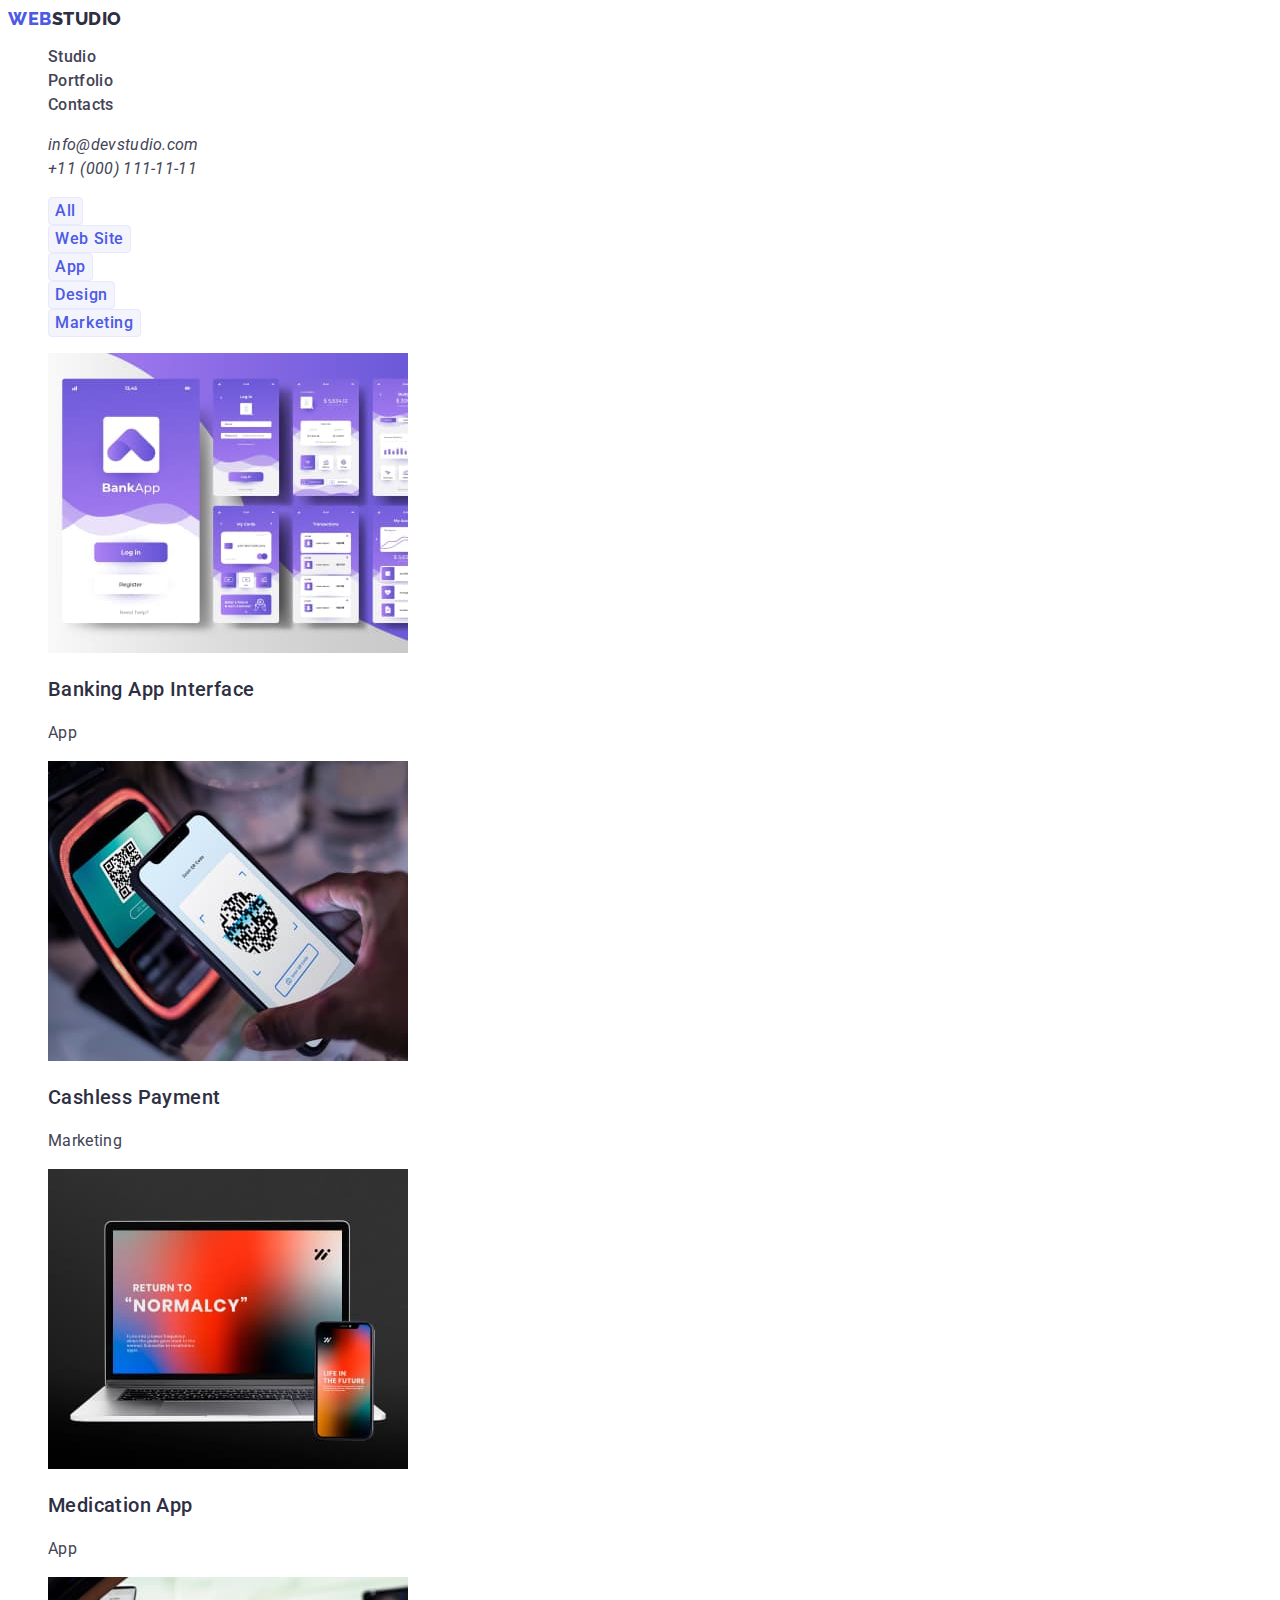
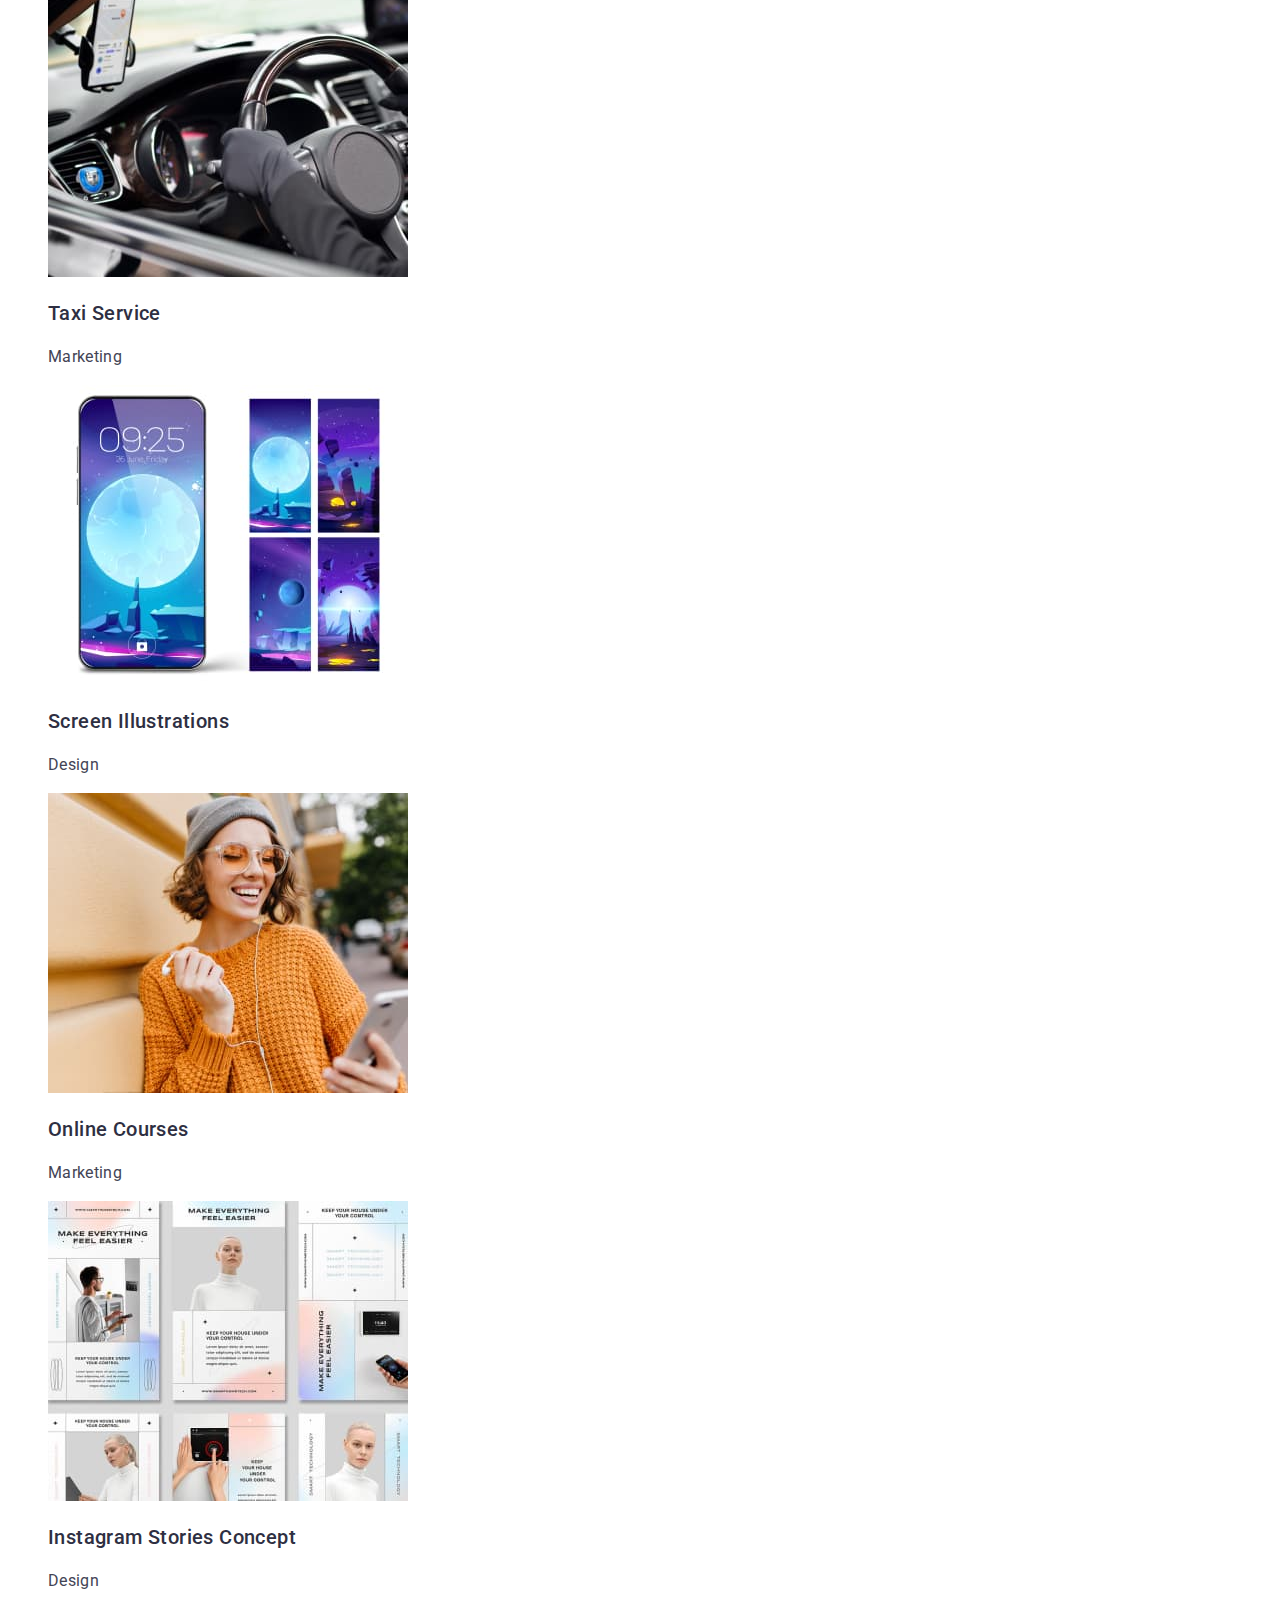
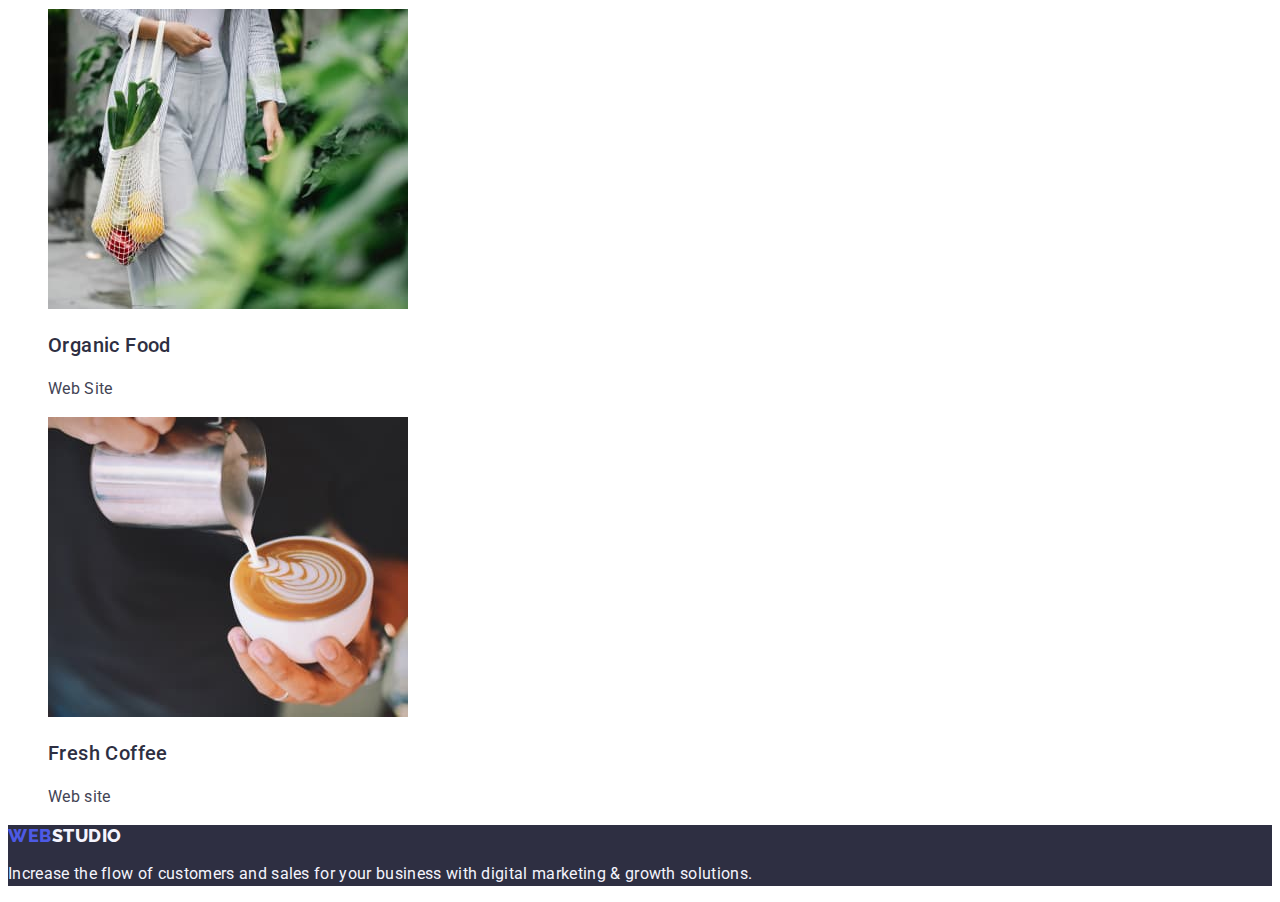
==== portfolio.html @ c325c5a2 "changing of class-names" ====
<!DOCTYPE html>
<html lang="en">
  <head>
    <meta charset="UTF-8" />
    <meta name="viewport" content="width=device-width, initial-scale=1.0" />
    <title>Portfolio</title>
    <link rel="stylesheet" href="./css/styles.css" />
    <link rel="preconnect" href="https://fonts.googleapis.com" />
    <link rel="preconnect" href="https://fonts.gstatic.com" crossorigin />
    <link
      href="https://fonts.googleapis.com/css2?family=Raleway:wght@800&family=Roboto:wght@400;500;700&display=swap"
      rel="stylesheet"
    />
  </head>
  <body>
    <header>
      <nav class="main-nav">
        <a href="./index.html" class="studio-logo underline"
          ><span class="web-logo">Web</span>Studio</a
        >
        <ul class="main-nav-list">
          <li class="main-nav-item">
            <a href="index.html" class="main-nav-link underline">Studio</a>
          </li>
          <li class="main-nav-item">
            <a href="./portfolio.html" class="main-nav-link underline"
              >Portfolio</a
            >
          </li>
          <li class="main-nav-item">
            <a href="#" class="main-nav-link underline">Contacts</a>
          </li>
        </ul>
      </nav>
      <address>
        <ul class="address">
          <li class="address-item">
            <a href="mailto:info@devstudio.com" class="address-link underline"
              >info@devstudio.com</a
            >
          </li>
          <li class="address-item">
            <a href="tel:+110001111111" class="address-link underline"
              >+11 &lpar;000&rpar; 111-11-11</a
            >
          </li>
        </ul>
      </address>
    </header>
    <main>
      <section class="menu">
        <h1 hidden>Portfolio</h1>
        <ul class="menu-list">
          <li><button type="button" class="menu-button">All</button></li>
          <li><button type="button" class="menu-button">Web Site</button></li>
          <li><button type="button" class="menu-button">App</button></li>
          <li><button type="button" class="menu-button">Design</button></li>
          <li><button type="button" class="menu-button">Marketing</button></li>
        </ul>
      </section>
      <section class="portfolio-presentation">
        <h2 hidden>Portfolio</h2>
        <ul>
          <li class="portfolio-presentation-pic">
            <img
              src="./images/Banking App Interface.jpg"
              alt="the interface of the banking application, which was made in purple colors"
              width="360"
            />
            <h3 class="subtitle">Banking App Interface</h3>
            <p class="pic-description">App</p>
          </li>
          <li>
            <img
              src="./images/Cashless Payment.jpeg"
              alt="Contactless payment by mobile phone using the application"
              width="360"
            />
          </li>
          <h3 class="subtitle">Cashless Payment</h3>
          <p class="pic-description">Marketing</p>
          <li>
            <img
              src="./images/Meditation App.jpeg"
              alt="Image of mobile application interface on laptop and phone"
              width="360"
            />
            <h3 class="subtitle">Medication App</h3>
            <p class="pic-description">App</p>
          </li>
          <li>
            <img
              src="./images/Taxi Service (1).jpg"
              alt="Partial image of a taxi driver using mobile navigation in the app"
              width="360"
            />
            <h3 class="subtitle">Taxi Service</h3>
            <p class="pic-description">Marketing</p>
          </li>
          <li>
            <img
              src="./images/Screen Illustrations (1).jpg"
              alt="A view of a unique screen saver design on a mobile phone and its four variations"
              width="360"
            />
            <h3 class="subtitle">Screen Illustrations</h3>
            <p class="pic-description">Design</p>
          </li>
          <li>
            <img
              src="./images/Online Courses (1).jpg"
              alt="Smiling girl in orange sweater taking online courses walking down street using phone and headphones"
              width="360"
            />
            <h3 class="subtitle">Online Courses</h3>
            <p class="pic-description">Marketing</p>
          </li>
          <li>
            <img
              src="./images/Instagram Stories Concept (1).jpg"
              alt="an example of a stylized execution of stories on Instagram"
              width="360"
            />
            <h3 class="subtitle">Instagram Stories Concept</h3>
            <p class="pic-description">Design</p>
          </li>
          <li>
            <img
              src="./images/Organic Food (1).jpg"
              alt="a woman in light-colored clothes carries a white eco-mesh bag filled with vegetables and fruits"
              width="360"
            />
            <h3 class="subtitle">Organic Food</h3>
            <p class="pic-description">Web Site</p>
          </li>
          <li>
            <img
              src="./images/Fresh Coffee (1).jpg"
              alt="a man adds whipped cream to a white cup of coffee"
              width="360"
            />
            <h3 class="subtitle">Fresh Coffee</h3>
            <p class="pic-description">Web site</p>
          </li>
        </ul>
      </section>
    </main>
    <footer class="logo-low">
      <a href="./index.html" class="studio-logo-low underline">
        <span class="web-logo-low">Web</span>Studio</a
      >
      <p class="slogan">
        Increase the flow of customers and sales for your business with digital
        marketing & growth solutions.
      </p>
    </footer>
  </body>
</html>
---- css/styles.css ----
:root {
    --main-background-color: #FFFFFF;
    --dark-background-color: #2E2F42;
    --light-background-color: #F4F4FD;
    --main-text-color: #2E2F42;
    --submain-text-color: #434455;
    --dark-mode-title-text-color: #FFFFFF;
    --dark-mode-submenu-text-color: #F4F4FD;
    --accent-color: #4D5AE5;
    --button-extra-color: #404BBF;
    --background-filter-button: #F4F4FD;
    --main-font-family: 'Roboto', sans-serif;
    --secondary-font-family: 'Raleway', sans-serif;
    --border-button-color: #E7E9FC;
}

body {
    background-color: var(--main-background-color);
}

.underline {
    text-decoration: none;
}

li {
    list-style-type: none;
}

/* =========================== Header =========================== */

header {
    background-color: var(--main-background-color);
}

.web-logo {
color: var(--accent-color);
font-family: var(--secondary-font-family);
font-size: 18px;
font-weight: 800;
line-height: 1.17;
letter-spacing: 0.54px;
text-transform: uppercase;
}

.studio-logo {
    color: var(--main-text-color);
        font-family: var(--secondary-font-family);
        font-size: 18px;
        font-weight: 800;
        line-height: 1.17;
        letter-spacing: 0.54px;
        text-transform: uppercase;
}

.main-nav-link {
    color: var(--submain-text-color);
        font-family: var(--main-font-family);
        font-size: 16px;
        font-weight: 500;
        line-height: 1.5;
        letter-spacing: 0.32px;
}

.address-link {
    color: var(--submain-text-color);
        font-family: var(--main-font-family);
        font-size: 16px;
        font-weight: 400;
        line-height: 1.5;
        letter-spacing: 0.32px;
}

/* =========================== /Header =========================== */

/* =========================== MAIN =========================== */

.hero {
    background-color: var(--dark-background-color);
}

.hero-main {
    color: var(--dark-mode-title-text-color);
        text-align: center;
        font-family: var(--main-font-family);
        font-size: 56px;
        font-weight: 700;
        line-height: 1.07;
        letter-spacing: 1.12px;
}

.hero-button {
    border-radius: 4px;
        background-color: var(--accent-color);
        box-shadow: 0px 4px 4px 0px rgba(0, 0, 0, 0.15);
        color: var(--third-text-title-color);
        text-align: center;
            font-family: var(--main-font-family);
            font-size: 16px;
            font-weight: 500;
            line-height: 1.5;
            letter-spacing: 0.64px;
}
.feature-menu {
    color: var(--main-text-color);
        font-family: var(--main-font-family);
        font-size: 20px;
        font-weight: 500;
        line-height: 1.2;
        letter-spacing: 0.4px;
}

.feature-text {
color: var(--submain-text-color);
    font-family: var(--main-font-family);
    font-size: 16px;
    font-weight: 400;
    line-height: 1.5;
    letter-spacing: 0.32px;
}

.activity-title {
    color: var(--main-text-color);
        text-align: center;
        font-family: var(--main-font-family);
        font-size: 36px;
        font-weight: 700;
        line-height: 1.11;
        letter-spacing: 0.72px;
        text-transform: capitalize;
}

.team {
    background-color: var(--light-background-color);
}

.supertitle {
    color: var(--main-text-color);
        text-align: center;
        font-family: var(--main-font-family);
        font-size: 36px;
        font-weight: 700;
        line-height: 1.11;
        letter-spacing: 0.72px;
        text-transform: capitalize;
}

.team-name {
    color: var(--main-text-color);
        text-align: center;
        font-family: var(--main-font-family);
        font-size: 20px;
        font-weight: 500;
        line-height: 1.2;
        letter-spacing: 0.4px;
}

.team-description {
    color: var(--submain-text-color);
        text-align: center;
        font-family: var(--main-font-family);
        font-size: 16px;
        font-weight: 400;
        line-height: 1.5;
        letter-spacing: 0.32px;
}

/* =========================== /MAIN =========================== */






footer {
    background-color: var(--dark-background-color);
}

.web-logo-low {
    color: var(--accent-color);
        font-family: var(--secondary-font-family);
        font-size: 18px;
        font-weight: 800;
        line-height: 1.17;
        letter-spacing: 0.54px;
        text-transform: uppercase;
}

.logo-low .studio-logo-low {
    color: var(--dark-mode-submenu-text-color);
        font-family: var(--secondary-font-family);
        font-size: 18px;
        font-weight: 800;
        line-height: 1.17;
        letter-spacing: 0.54px;
        text-transform: uppercase;
}

.slogan {
    color: var(--dark-mode-submenu-text-color);
    font-family: var(--main-font-family);
    font-size: 16px;
    font-weight: 400;
    line-height: 1.5;
    letter-spacing: 0.32px;
}

/* =========================== /Footer =========================== */

/* =========================== Portfolio ============================= */

.menu-button {
    background-color: var(--background-filter-button);
    color: var(--accent-color);
    border-radius: 4px;
        border: 1px solid var(--border-button-color);
        text-align: center;
        font-family: var(--main-font-family);
        font-size: 16px;
        font-weight: 500;
        line-height: 1.5;
        letter-spacing: 0.64px;
}

.menu-button:hover {
    background-color: var(--button-extra-color);
    color: var(--dark-mode-title-text-color);
    cursor: pointer;
}

.subtitle {
    color: var(--main-text-color);
        font-family: Roboto;
        font-size: 20px;
        font-weight: 500;
        line-height: 1.2;
        letter-spacing: 0.4px;
}

.pic-description {
    color: var(--submain-text-color);
        font-family: Roboto;
        font-size: 16px;
        font-weight: 400;
        line-height: 1.5;
        letter-spacing: 0.32px;
}
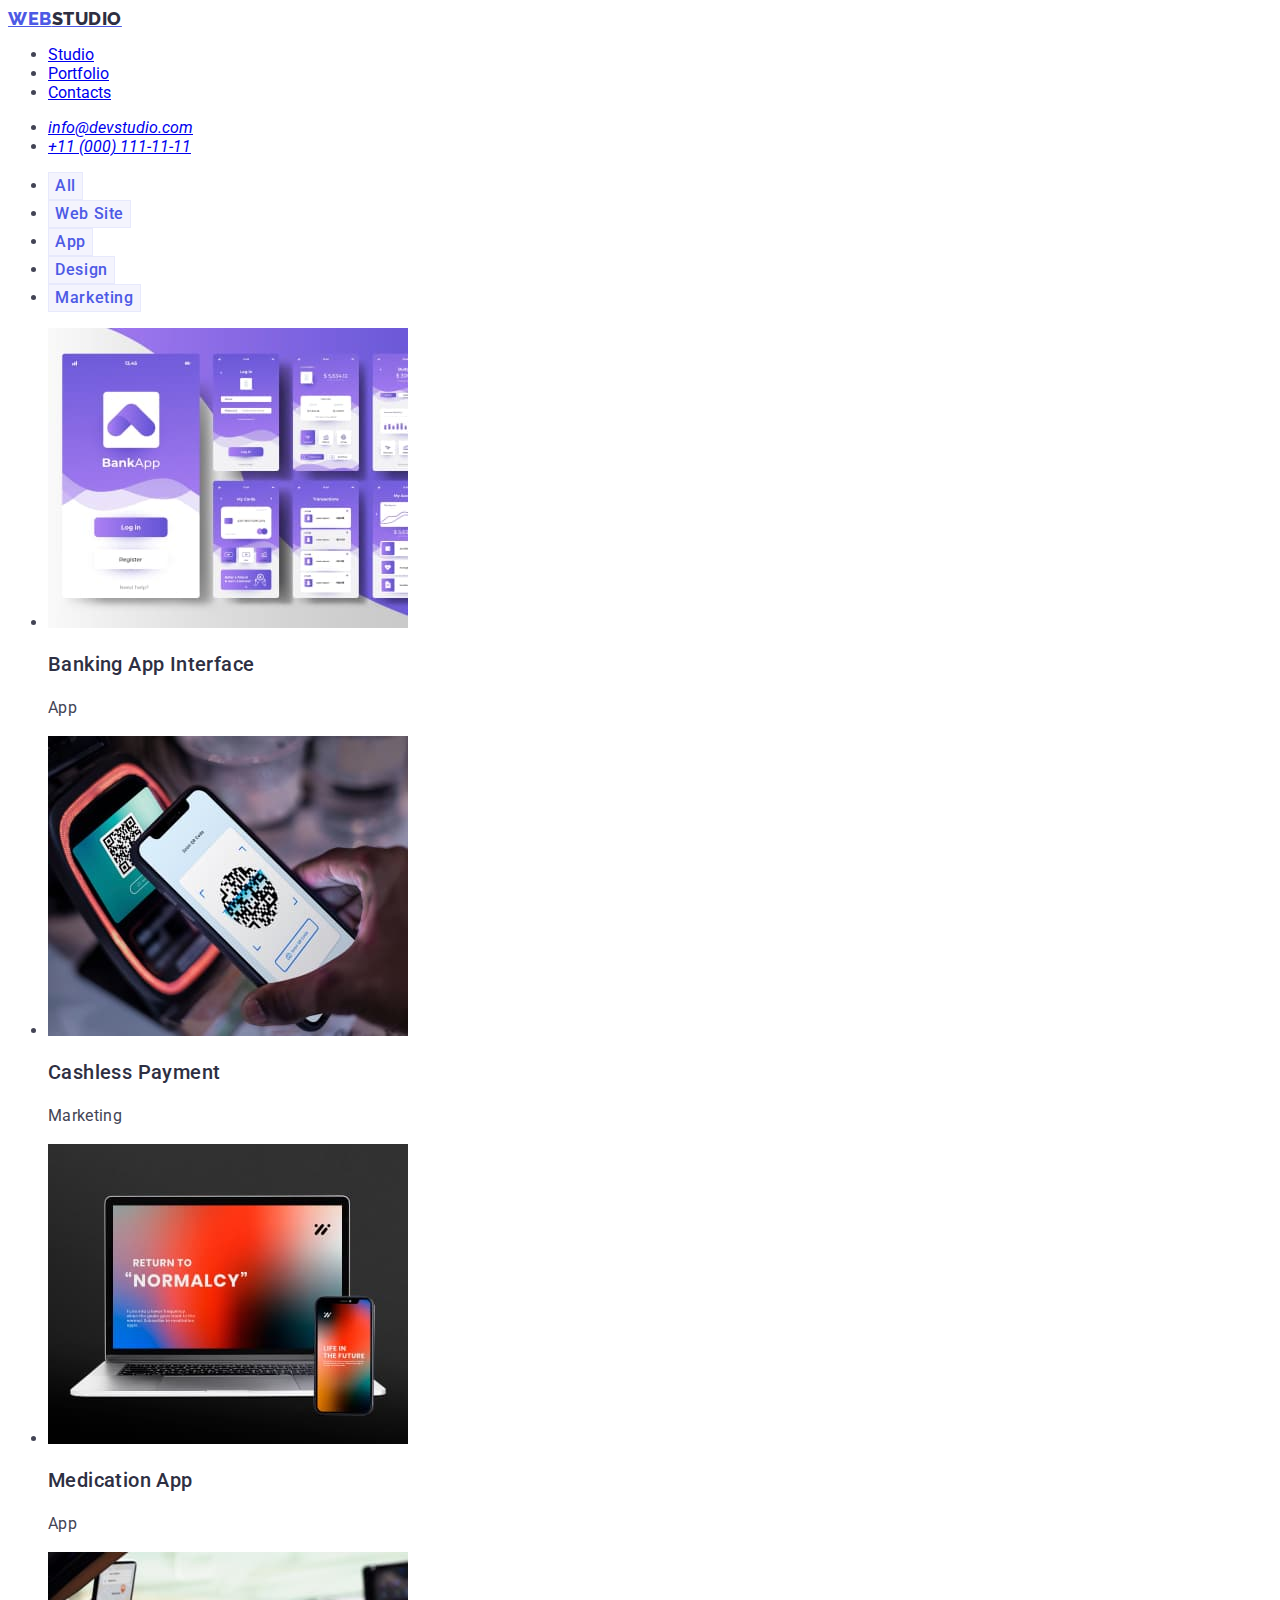
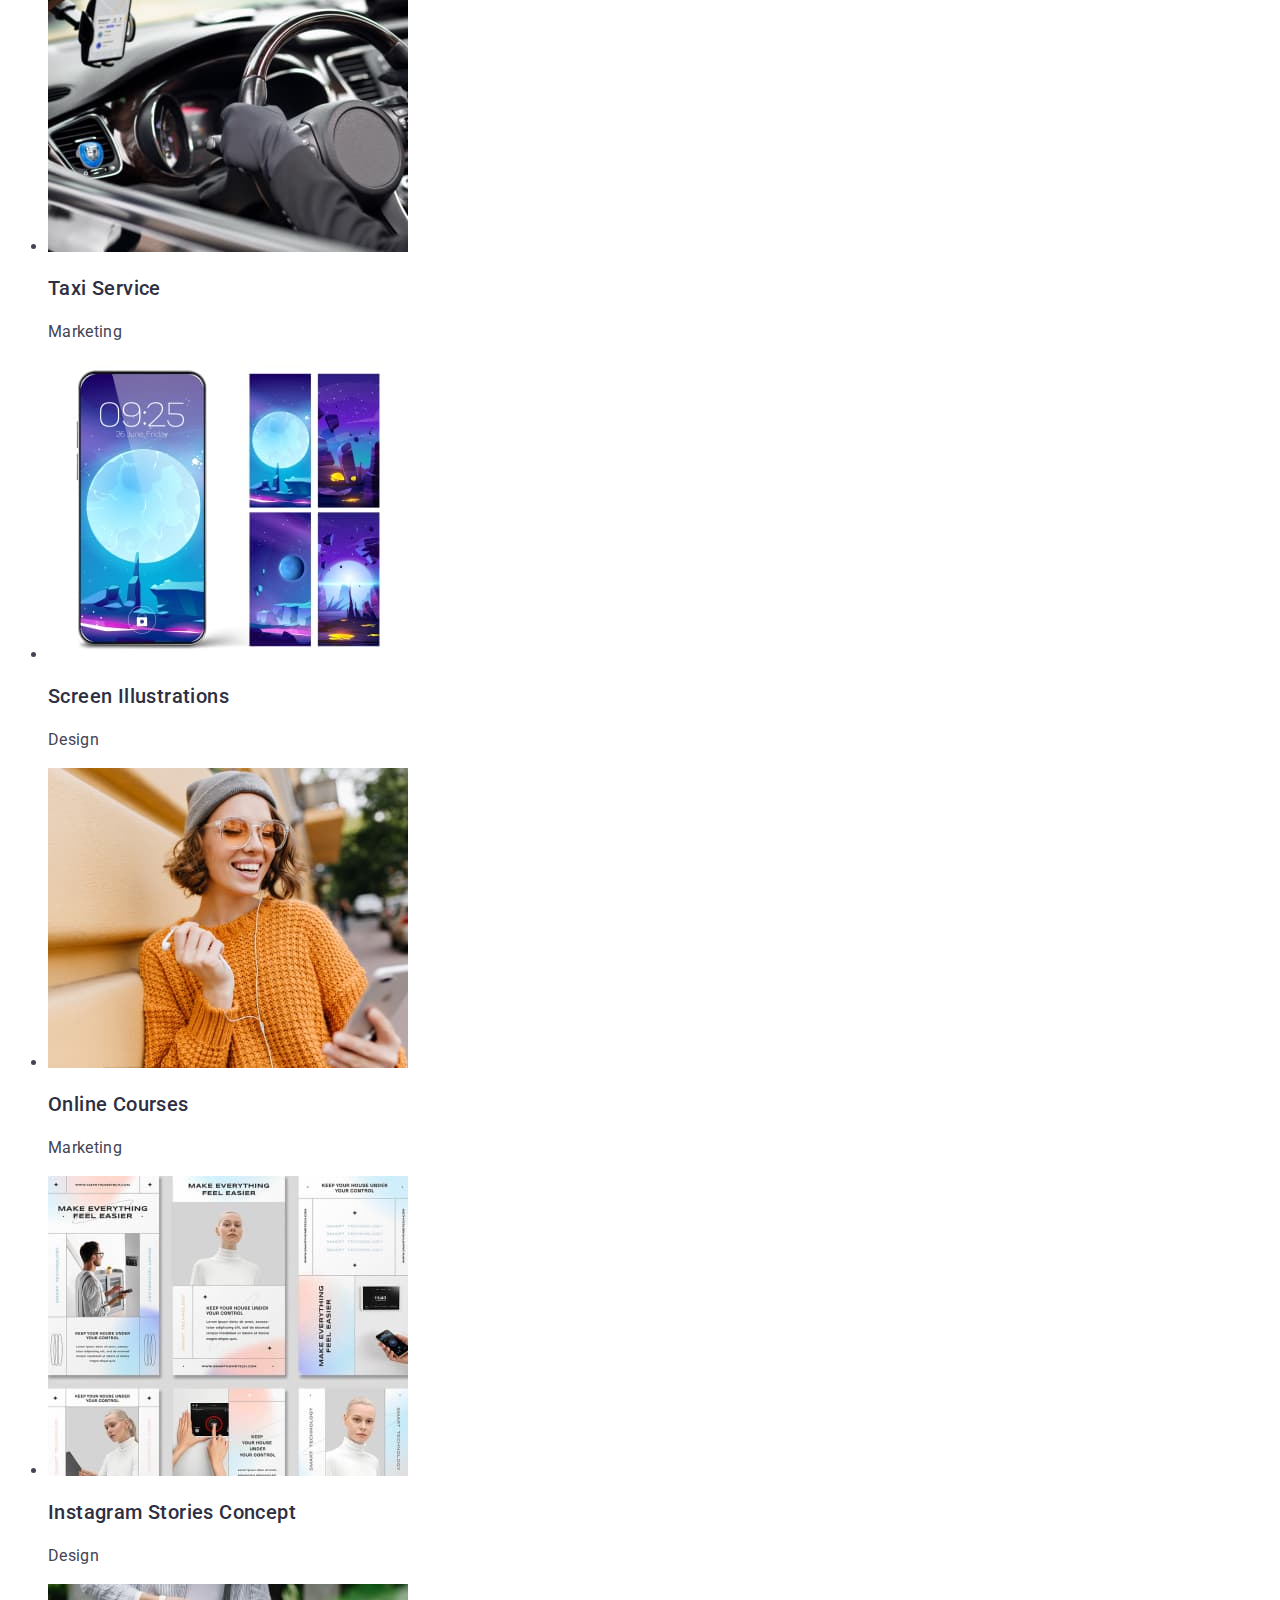
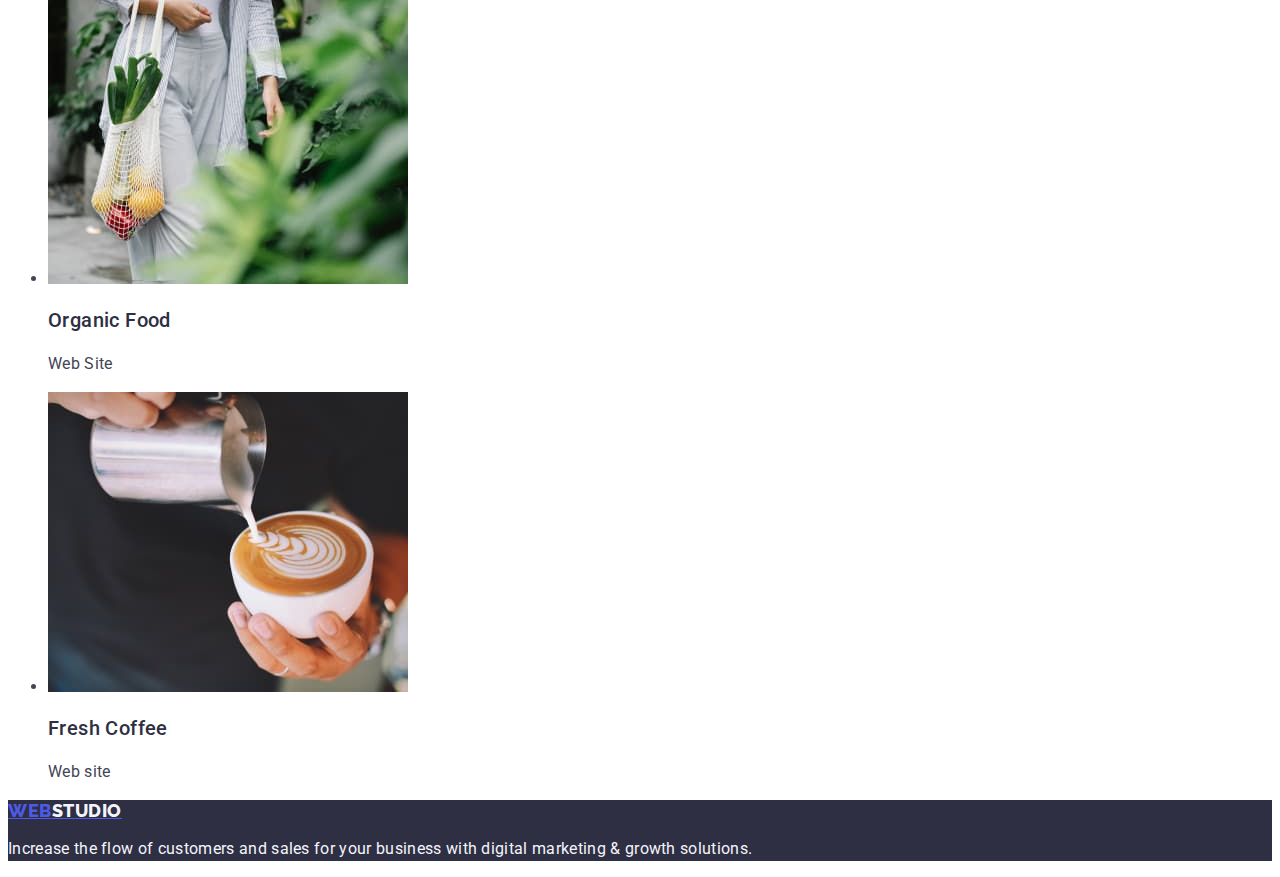
==== commit fdba52c3: "fixes" ====
--- a/portfolio.html
+++ b/portfolio.html
@@ -15,12 +15,15 @@
   <body>
     <header>
       <nav class="main-nav">
-        <a href="./index.html" class="studio-logo underline"
-          ><span class="web-logo">Web</span>Studio</a
+        <!-- ================== Logo ==================== -->
+
+        <a href="./index.html" class="studio-logo link-sign"
+          >Web<span class="studio">Studio</span></a
         >
+        <!-- =================== /Logo ===================== -->
         <ul class="main-nav-list">
           <li class="main-nav-item">
-            <a href="index.html" class="main-nav-link underline">Studio</a>
+            <a href="index.html" class="main-nav-link link-sign">Studio</a>
           </li>
           <li class="main-nav-item">
             <a href="./portfolio.html" class="main-nav-link underline"
@@ -35,7 +38,9 @@
       <address>
         <ul class="address">
           <li class="address-item">
-            <a href="mailto:info@devstudio.com" class="address-link underline"
+            <a
+              href="mailto:info@devstudio.com"
+              class="address-link underline mail"
               >info@devstudio.com</a
             >
           </li>
@@ -146,9 +151,11 @@
       </section>
     </main>
     <footer class="logo-low">
-      <a href="./index.html" class="studio-logo-low underline">
-        <span class="web-logo-low">Web</span>Studio</a
+      <!-- ==================== Logo ========================= -->
+      <a href="./index.html" class="studio-logo link-sign">
+        Web<span class="studio-bottom">Studio</span></a
       >
+      <!-- ===================== /Logo ======================== -->
       <p class="slogan">
         Increase the flow of customers and sales for your business with digital
         marketing & growth solutions.
--- a/css/styles.css
+++ b/css/styles.css
@@ -2,10 +2,7 @@
     --main-background-color: #FFFFFF;
     --dark-background-color: #2E2F42;
     --light-background-color: #F4F4FD;
-    --main-text-color: #2E2F42;
     --submain-text-color: #434455;
-    --dark-mode-title-text-color: #FFFFFF;
-    --dark-mode-submenu-text-color: #F4F4FD;
     --accent-color: #4D5AE5;
     --button-extra-color: #404BBF;
     --background-filter-button: #F4F4FD;
@@ -16,14 +13,12 @@
 
 body {
     background-color: var(--main-background-color);
-}
-
-.underline {
+    font-family: var(--main-font-family);
+    color: var(--submain-text-color);
+}
+
+.link {
     text-decoration: none;
-}
-
-li {
-    list-style-type: none;
 }
 
 /* =========================== Header =========================== */
@@ -32,7 +27,8 @@
     background-color: var(--main-background-color);
 }
 
-.web-logo {
+/* ============================ Logo ============================ */
+.studio-logo {
 color: var(--accent-color);
 font-family: var(--secondary-font-family);
 font-size: 18px;
@@ -42,8 +38,8 @@
 text-transform: uppercase;
 }
 
-.studio-logo {
-    color: var(--main-text-color);
+.studio {
+    color: var(--dark-background-color);
         font-family: var(--secondary-font-family);
         font-size: 18px;
         font-weight: 800;
@@ -52,22 +48,60 @@
         text-transform: uppercase;
 }
 
-.main-nav-link {
-    color: var(--submain-text-color);
-        font-family: var(--main-font-family);
-        font-size: 16px;
-        font-weight: 500;
-        line-height: 1.5;
-        letter-spacing: 0.32px;
-}
-
-.address-link {
+.studio-bottom {
+    color: var(--light-background-color);
+}
+/* =============================== /Logo =========================== */
+
+.list > li {
+    list-style: none;
+}
+
+.list-item {
+    color: var(--submain-text-color);
+        font-family: var(--main-font-family);
+        font-size: 16px;
+        font-weight: 500;
+        line-height: 1.5;
+        letter-spacing: 0.02em
+    }
+
+.list-item:hover,
+.list-item:active,
+.list-item:focus {
+    color: var(--button-extra-color);
+        font-family: Roboto;
+        font-size: 16px;
+        font-style: normal;
+        font-weight: 500;
+        line-height: 1.5;
+        letter-spacing: 0.32px;
+        cursor: pointer;
+}
+
+.contacts {
+    font-style:normal;
+}
+
+.contacts .list {
     color: var(--submain-text-color);
         font-family: var(--main-font-family);
         font-size: 16px;
         font-weight: 400;
         line-height: 1.5;
         letter-spacing: 0.32px;
+        text-decoration: none;
+}
+
+.contacts .list:hover,
+.contacts .list:active,
+.contacts .list:focus {
+        color: var(--button-extra-color);
+            font-family: Roboto;
+            font-size: 16px;
+            font-weight: 400;
+            line-height: 1.5;
+            letter-spacing: 0.32px;
 }
 
 /* =========================== /Header =========================== */
@@ -79,7 +113,7 @@
 }
 
 .hero-main {
-    color: var(--dark-mode-title-text-color);
+    color: var(--main-background-color);
         text-align: center;
         font-family: var(--main-font-family);
         font-size: 56px;
@@ -89,10 +123,8 @@
 }
 
 .hero-button {
-    border-radius: 4px;
         background-color: var(--accent-color);
-        box-shadow: 0px 4px 4px 0px rgba(0, 0, 0, 0.15);
-        color: var(--third-text-title-color);
+        color: var(--main-background-color);
         text-align: center;
             font-family: var(--main-font-family);
             font-size: 16px;
@@ -100,8 +132,12 @@
             line-height: 1.5;
             letter-spacing: 0.64px;
 }
+
+.hero-button:hover {
+        background: var(--button-extra-color);
+}
 .feature-menu {
-    color: var(--main-text-color);
+    color: var(--dark-background-color);
         font-family: var(--main-font-family);
         font-size: 20px;
         font-weight: 500;
@@ -119,7 +155,7 @@
 }
 
 .activity-title {
-    color: var(--main-text-color);
+    color: var(--dark-background-color);
         text-align: center;
         font-family: var(--main-font-family);
         font-size: 36px;
@@ -134,7 +170,7 @@
 }
 
 .supertitle {
-    color: var(--main-text-color);
+    color: var(--dark-background-color);
         text-align: center;
         font-family: var(--main-font-family);
         font-size: 36px;
@@ -145,7 +181,7 @@
 }
 
 .team-name {
-    color: var(--main-text-color);
+    color: var(--dark-background-color);
         text-align: center;
         font-family: var(--main-font-family);
         font-size: 20px;
@@ -185,18 +221,12 @@
         text-transform: uppercase;
 }
 
-.logo-low .studio-logo-low {
-    color: var(--dark-mode-submenu-text-color);
-        font-family: var(--secondary-font-family);
-        font-size: 18px;
-        font-weight: 800;
-        line-height: 1.17;
-        letter-spacing: 0.54px;
-        text-transform: uppercase;
-}
+/* ========================= Logo ============================ */
+
+/* ========================== /Logo ============================ */
 
 .slogan {
-    color: var(--dark-mode-submenu-text-color);
+    color: var(--light-background-color);
     font-family: var(--main-font-family);
     font-size: 16px;
     font-weight: 400;
@@ -211,7 +241,6 @@
 .menu-button {
     background-color: var(--background-filter-button);
     color: var(--accent-color);
-    border-radius: 4px;
         border: 1px solid var(--border-button-color);
         text-align: center;
         font-family: var(--main-font-family);
@@ -223,12 +252,12 @@
 
 .menu-button:hover {
     background-color: var(--button-extra-color);
-    color: var(--dark-mode-title-text-color);
+    color: var(--main-background-color);
     cursor: pointer;
 }
 
 .subtitle {
-    color: var(--main-text-color);
+    color: var(--dark-background-color);
         font-family: Roboto;
         font-size: 20px;
         font-weight: 500;
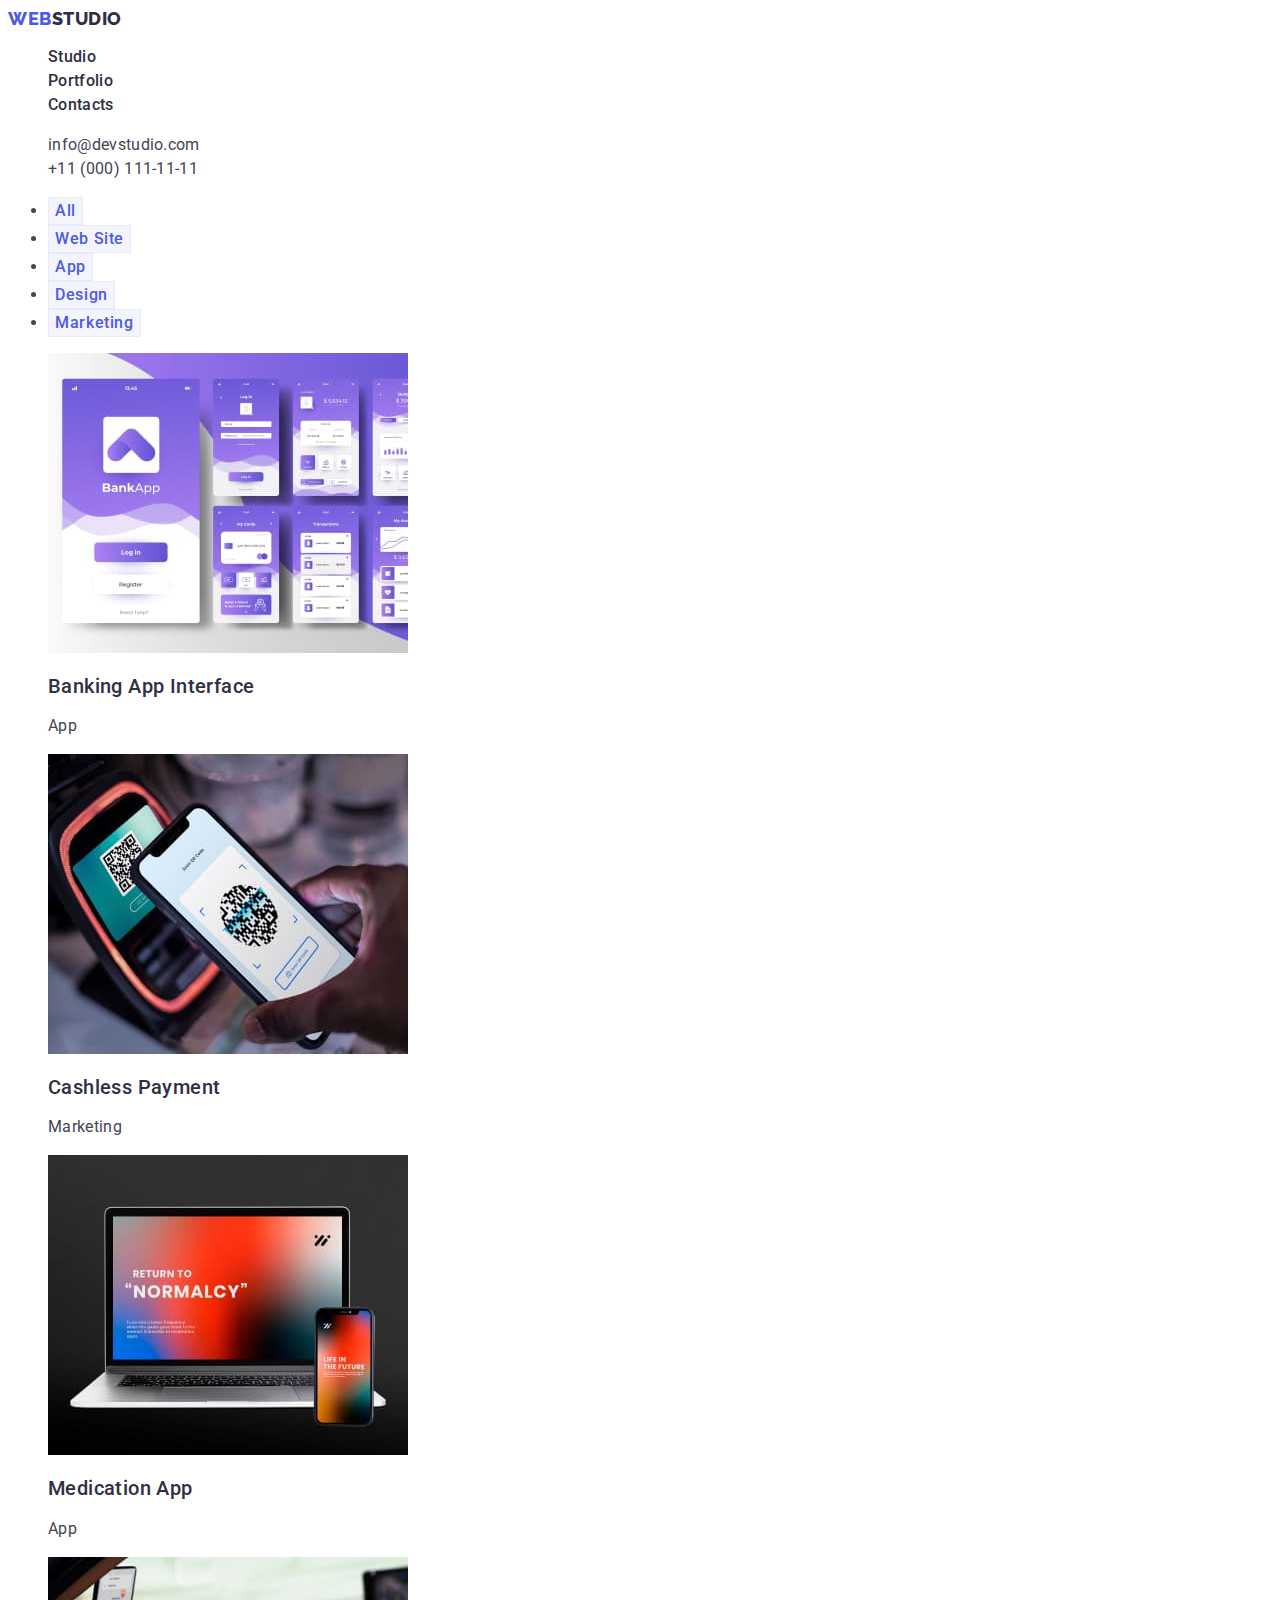
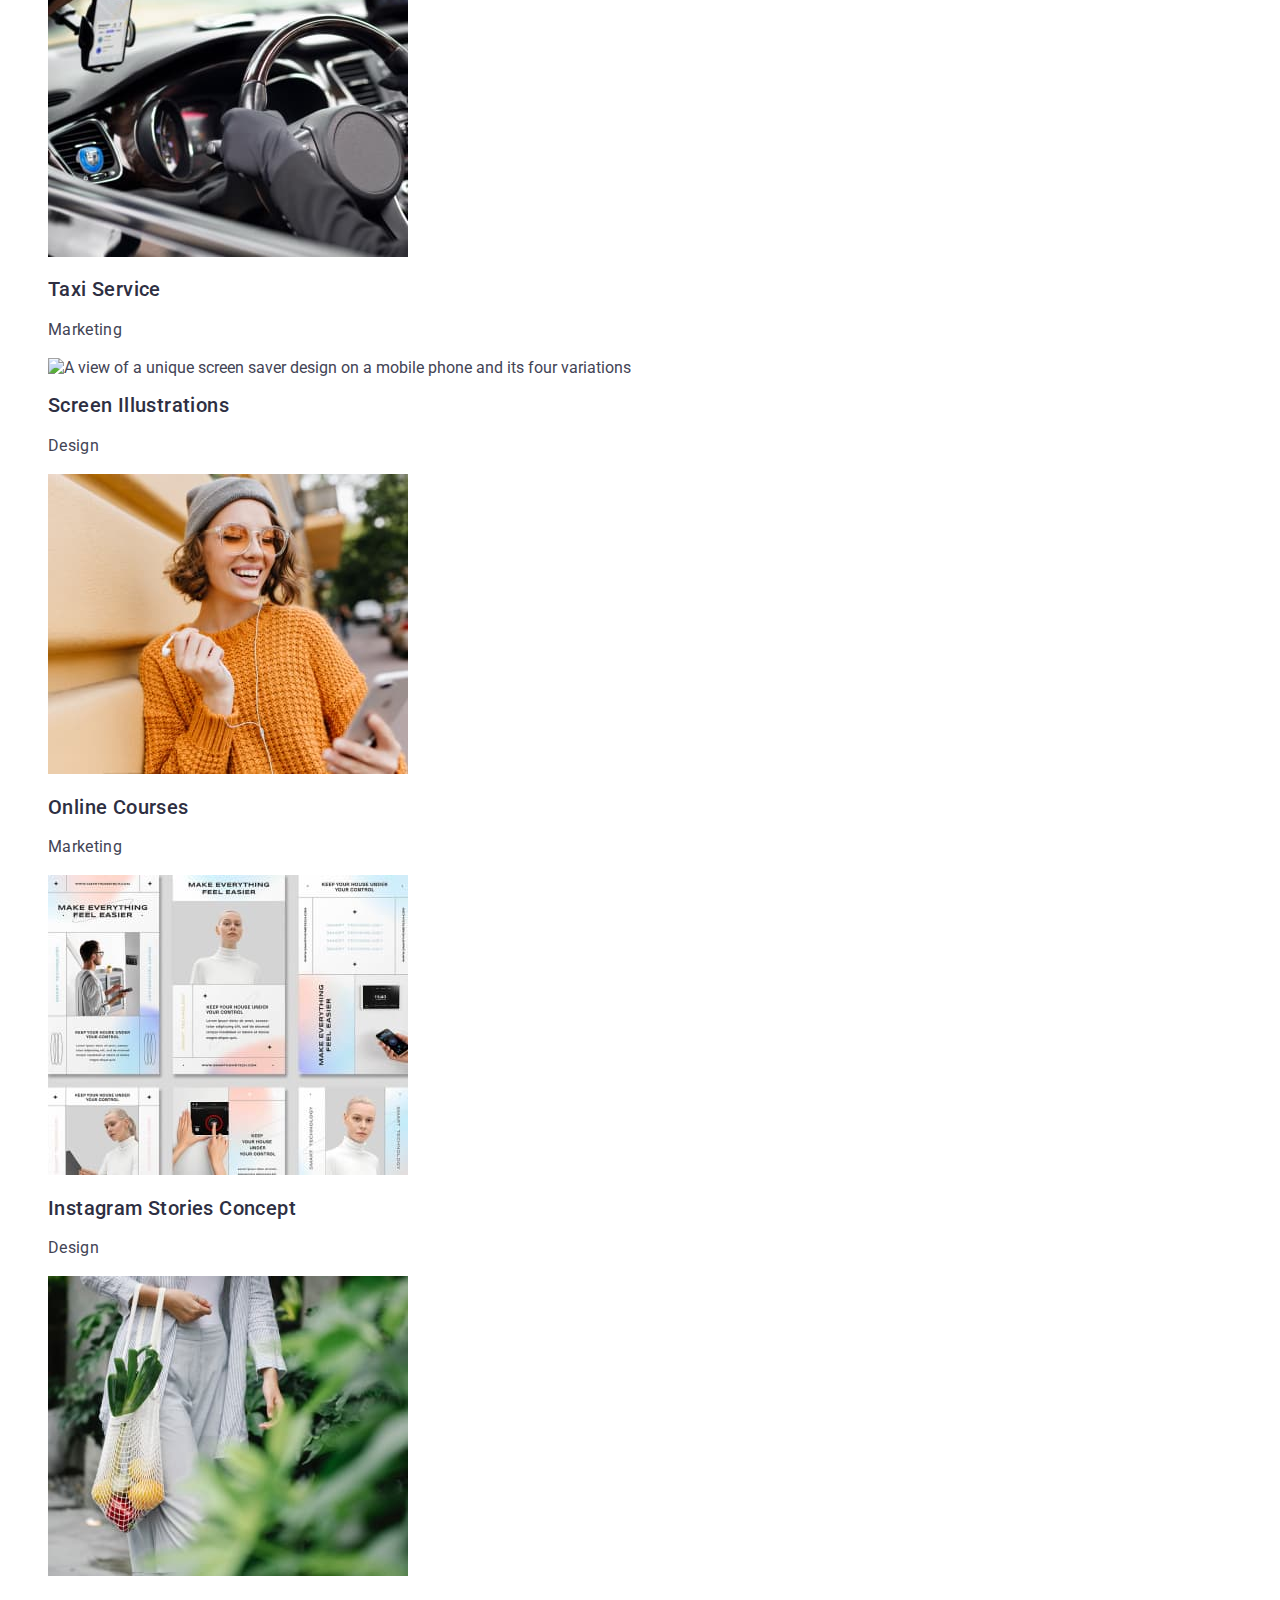
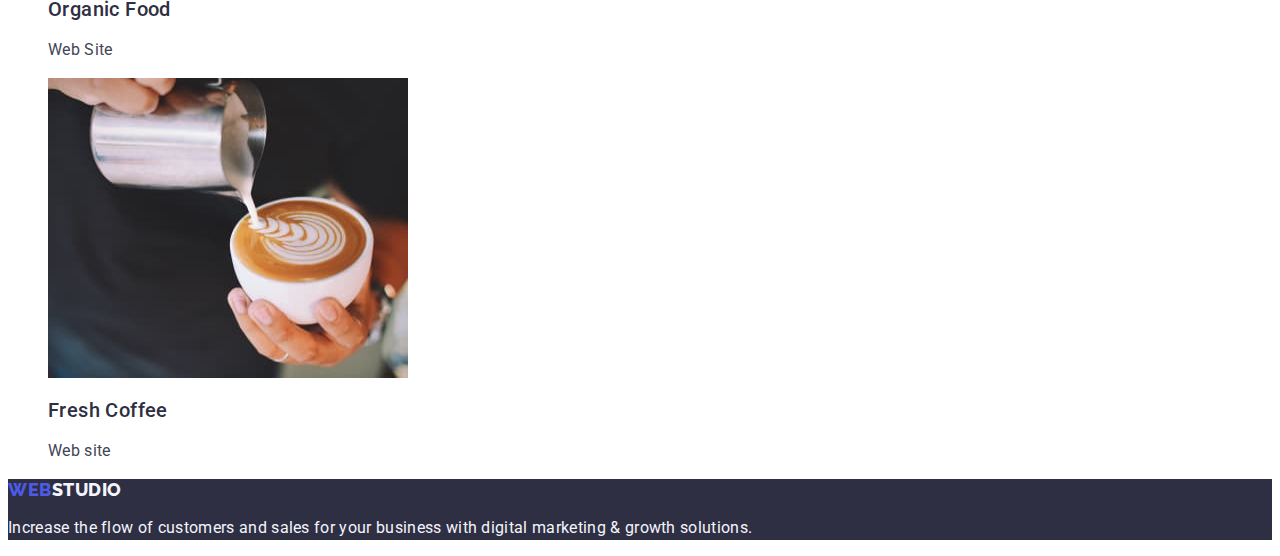
==== commit 185a0f7e: "fixes portfolio" ====
--- a/portfolio.html
+++ b/portfolio.html
@@ -14,38 +14,34 @@
   </head>
   <body>
     <header>
-      <nav class="main-nav">
+      <nav>
         <!-- ================== Logo ==================== -->
 
-        <a href="./index.html" class="studio-logo link-sign"
+        <a href="./index.html" class="studio-logo link"
           >Web<span class="studio">Studio</span></a
         >
         <!-- =================== /Logo ===================== -->
-        <ul class="main-nav-list">
-          <li class="main-nav-item">
-            <a href="index.html" class="main-nav-link link-sign">Studio</a>
+        <ul class="list link">
+          <li class="menu-item link">
+            <a href="./index.html" class="list-item link">Studio</a>
           </li>
-          <li class="main-nav-item">
-            <a href="./portfolio.html" class="main-nav-link underline"
-              >Portfolio</a
-            >
+          <li class="menu-item">
+            <a href="./portfolio.html" class="list-item link">Portfolio</a>
           </li>
-          <li class="main-nav-item">
-            <a href="#" class="main-nav-link underline">Contacts</a>
+          <li class="menu-item">
+            <a href="" class="list-item link">Contacts</a>
           </li>
         </ul>
       </nav>
-      <address>
-        <ul class="address">
-          <li class="address-item">
-            <a
-              href="mailto:info@devstudio.com"
-              class="address-link underline mail"
+      <address class="contacts">
+        <ul class="list">
+          <li>
+            <a href="mailto:info@devstudio.com" class="list"
               >info@devstudio.com</a
             >
           </li>
-          <li class="address-item">
-            <a href="tel:+110001111111" class="address-link underline"
+          <li>
+            <a class="list" href="tel:+110001111111"
               >+11 &lpar;000&rpar; 111-11-11</a
             >
           </li>
@@ -62,89 +58,97 @@
           <li><button type="button" class="menu-button">Design</button></li>
           <li><button type="button" class="menu-button">Marketing</button></li>
         </ul>
-      </section>
-      <section class="portfolio-presentation">
-        <h2 hidden>Portfolio</h2>
-        <ul>
+        <ul class="list">
           <li class="portfolio-presentation-pic">
             <img
-              src="./images/Banking App Interface.jpg"
+              src="./images/BankingAppInterface.jpg"
               alt="the interface of the banking application, which was made in purple colors"
               width="360"
+              class="link"
             />
-            <h3 class="subtitle">Banking App Interface</h3>
+            <h2 class="subtitle">Banking App Interface</h2>
             <p class="pic-description">App</p>
           </li>
           <li>
             <img
-              src="./images/Cashless Payment.jpeg"
+              src="./images/CashlessPayment.jpeg"
               alt="Contactless payment by mobile phone using the application"
               width="360"
+              class="link"
             />
           </li>
-          <h3 class="subtitle">Cashless Payment</h3>
-          <p class="pic-description">Marketing</p>
+          <li>
+            <h2 class="subtitle">Cashless Payment</h2>
+            <p class="pic-description">Marketing</p>
+          </li>
           <li>
             <img
-              src="./images/Meditation App.jpeg"
+              src="./images/MeditationApp.jpeg"
               alt="Image of mobile application interface on laptop and phone"
               width="360"
+              class="link"
             />
-            <h3 class="subtitle">Medication App</h3>
+            <h2 class="subtitle">Medication App</h2>
             <p class="pic-description">App</p>
           </li>
           <li>
             <img
-              src="./images/Taxi Service (1).jpg"
+              src="./images/TaxiService(1).jpg"
               alt="Partial image of a taxi driver using mobile navigation in the app"
               width="360"
+              class="link"
             />
-            <h3 class="subtitle">Taxi Service</h3>
+            <h2 class="subtitle">Taxi Service</h2>
             <p class="pic-description">Marketing</p>
           </li>
           <li>
             <img
-              src="./images/Screen Illustrations (1).jpg"
+              src="./images/ScreenIllustrations(1).jpg"
               alt="A view of a unique screen saver design on a mobile phone and its four variations"
               width="360"
+              class="link"
             />
-            <h3 class="subtitle">Screen Illustrations</h3>
+            <h2 class="subtitle">Screen Illustrations</h2>
             <p class="pic-description">Design</p>
           </li>
           <li>
             <img
-              src="./images/Online Courses (1).jpg"
+              src="./images/OnlineCourses(1).jpg"
               alt="Smiling girl in orange sweater taking online courses walking down street using phone and headphones"
               width="360"
+              class="link"
             />
-            <h3 class="subtitle">Online Courses</h3>
+            <h2 class="subtitle">Online Courses</h2>
             <p class="pic-description">Marketing</p>
           </li>
           <li>
             <img
-              src="./images/Instagram Stories Concept (1).jpg"
+              src="./images/InstagramStoriesConcept(1).jpg"
               alt="an example of a stylized execution of stories on Instagram"
               width="360"
+              class="link"
             />
-            <h3 class="subtitle">Instagram Stories Concept</h3>
+            <h2 class="subtitle">Instagram Stories Concept</h2>
             <p class="pic-description">Design</p>
           </li>
           <li>
             <img
-              src="./images/Organic Food (1).jpg"
+              src="./images/OrganicFood(1).jpg"
               alt="a woman in light-colored clothes carries a white eco-mesh bag filled with vegetables and fruits"
               width="360"
+              class="link"
             />
-            <h3 class="subtitle">Organic Food</h3>
+            <h2 class="subtitle">Organic Food</h2>
             <p class="pic-description">Web Site</p>
           </li>
           <li>
             <img
-              src="./images/Fresh Coffee (1).jpg"
+              src="./images/FreshCoffee(1).jpg"
               alt="a man adds whipped cream to a white cup of coffee"
               width="360"
+              class="link"
             />
-            <h3 class="subtitle">Fresh Coffee</h3>
+            <h2 class="subtitle">Fresh Coffee</h2>
             <p class="pic-description">Web site</p>
           </li>
         </ul>
@@ -152,7 +156,7 @@
     </main>
     <footer class="logo-low">
       <!-- ==================== Logo ========================= -->
-      <a href="./index.html" class="studio-logo link-sign">
+      <a href="./index.html" class="studio-logo link">
         Web<span class="studio-bottom">Studio</span></a
       >
       <!-- ===================== /Logo ======================== -->
--- a/css/styles.css
+++ b/css/styles.css
@@ -58,7 +58,7 @@
 }
 
 .list-item {
-    color: var(--submain-text-color);
+    color: var(--dark-background-color);
         font-family: var(--main-font-family);
         font-size: 16px;
         font-weight: 500;
@@ -131,11 +131,16 @@
             font-weight: 500;
             line-height: 1.5;
             letter-spacing: 0.64px;
-}
-
-.hero-button:hover {
+            cursor: :pointer;
+}
+
+.hero-button:hover,
+.hero-button:focus,
+.hero-button:active {
         background: var(--button-extra-color);
-}
+        cursor: pointer;
+}
+
 .feature-menu {
     color: var(--dark-background-color);
         font-family: var(--main-font-family);
@@ -167,6 +172,10 @@
 
 .team {
     background-color: var(--light-background-color);
+}
+
+.team-list {
+    background-color: var(--main-background-color);
 }
 
 .supertitle {
@@ -250,7 +259,9 @@
         letter-spacing: 0.64px;
 }
 
-.menu-button:hover {
+.menu-button:hover,
+.menu-button:active,
+.menu-button:focus {
     background-color: var(--button-extra-color);
     color: var(--main-background-color);
     cursor: pointer;
@@ -258,7 +269,7 @@
 
 .subtitle {
     color: var(--dark-background-color);
-        font-family: Roboto;
+        font-family: var(--main-font-family);
         font-size: 20px;
         font-weight: 500;
         line-height: 1.2;
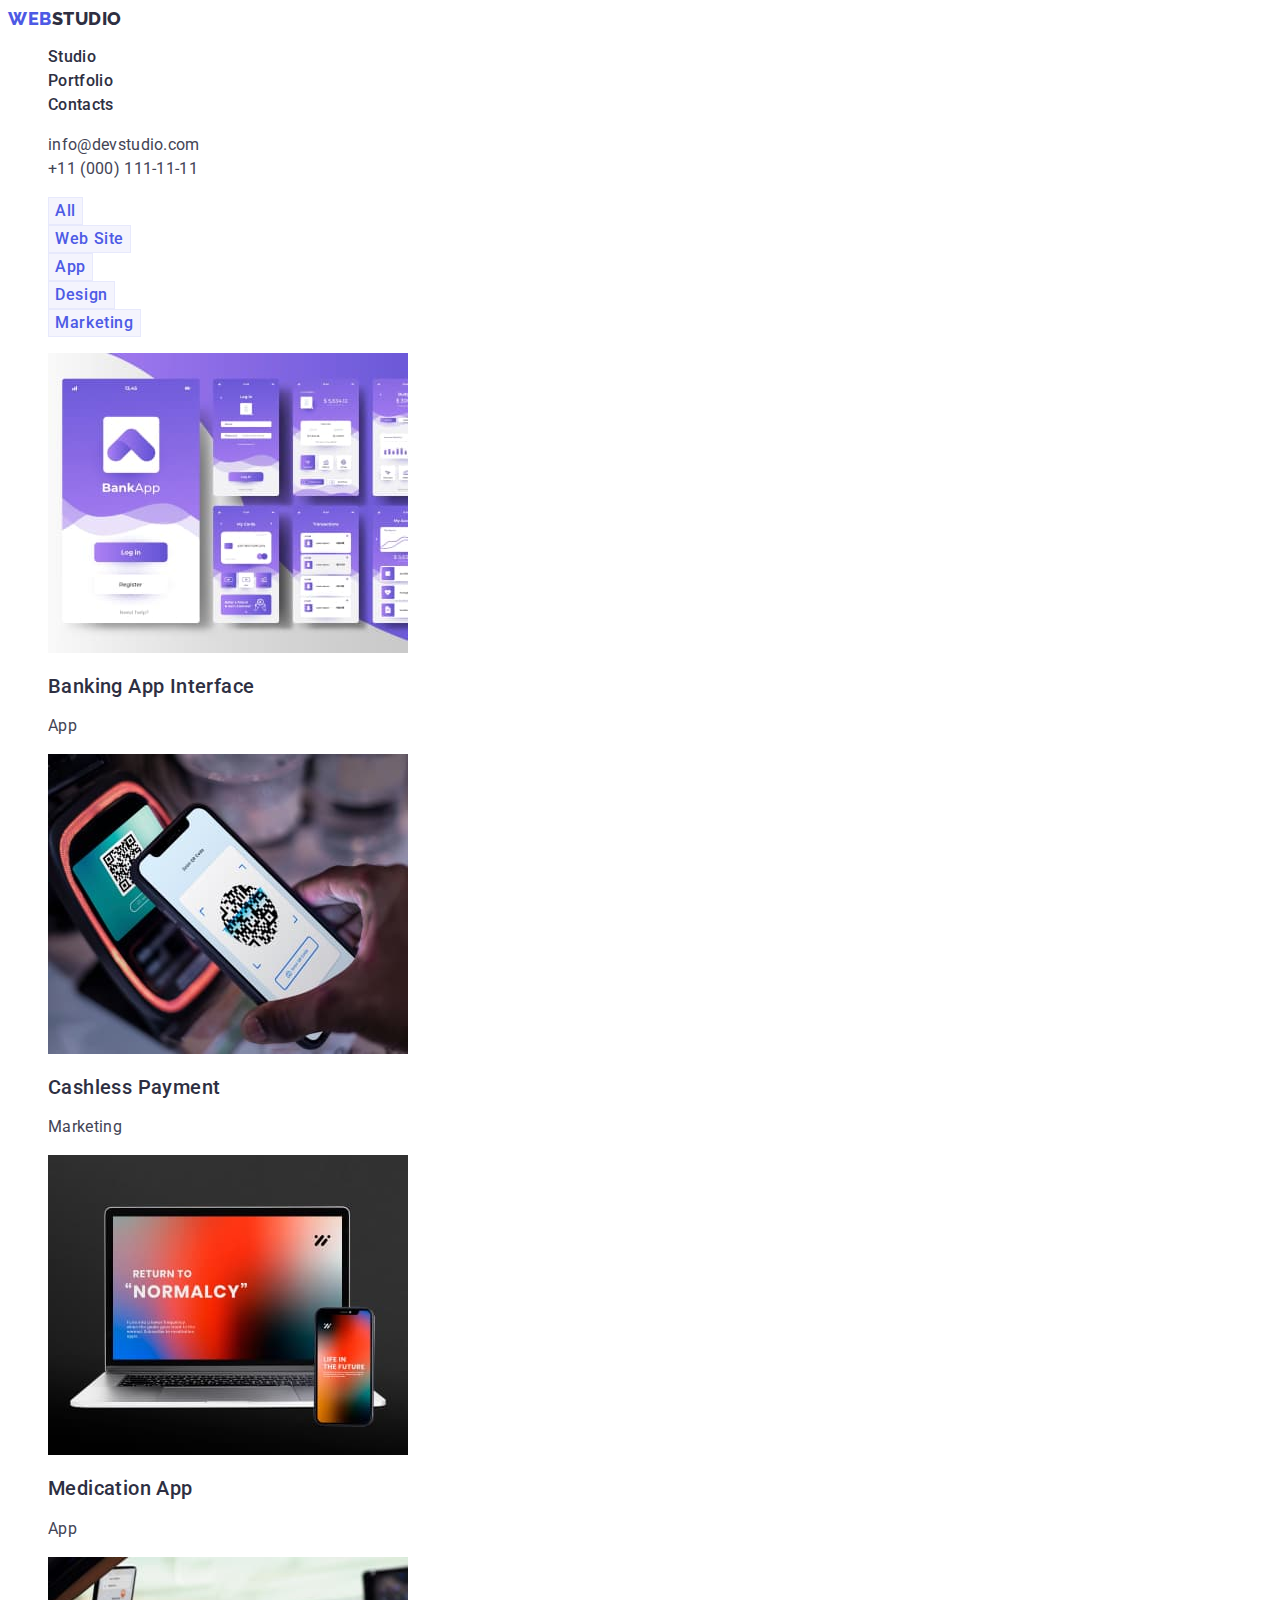
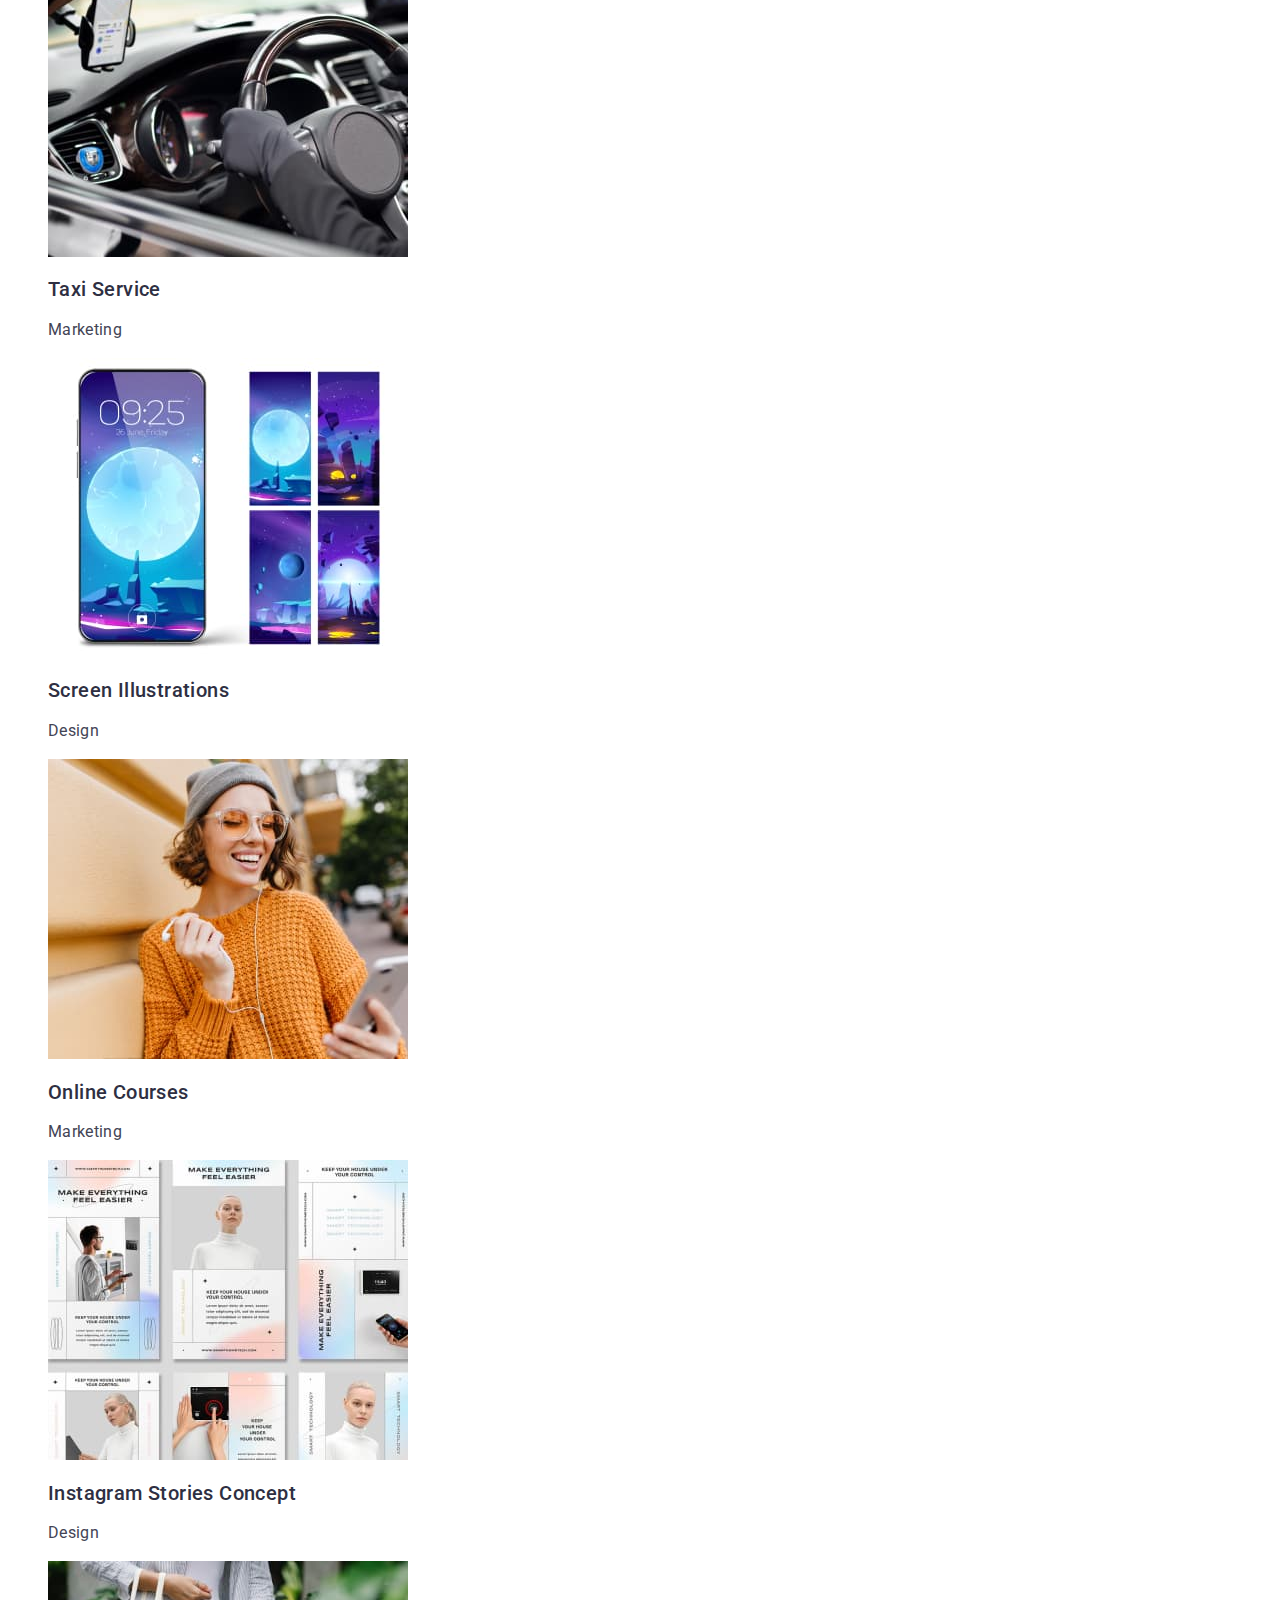
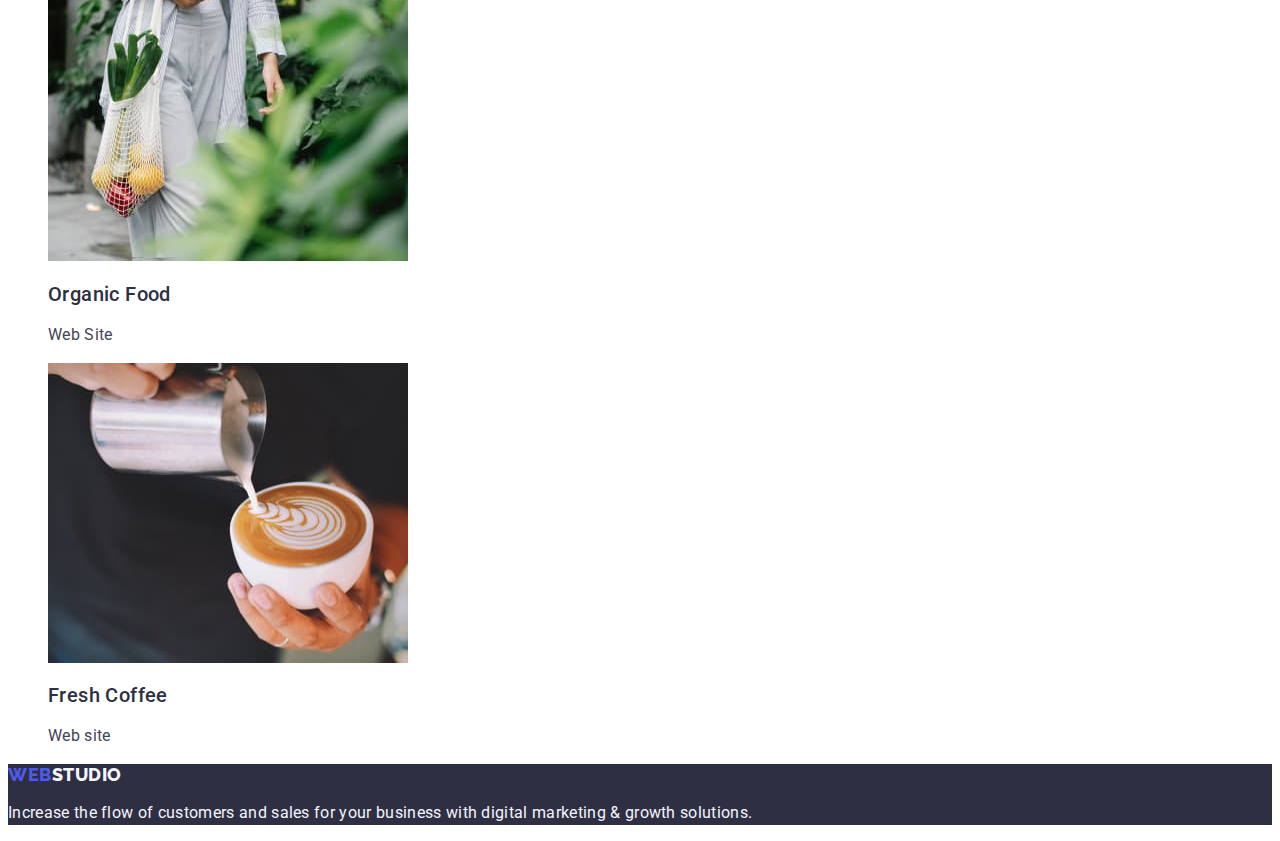
==== commit ee4b7663: "fix portfolio" ====
--- a/portfolio.html
+++ b/portfolio.html
@@ -36,12 +36,12 @@
       <address class="contacts">
         <ul class="list">
           <li>
-            <a href="mailto:info@devstudio.com" class="list"
+            <a href="mailto:info@devstudio.com" class="list link"
               >info@devstudio.com</a
             >
           </li>
           <li>
-            <a class="list" href="tel:+110001111111"
+            <a class="list link" href="tel:+110001111111"
               >+11 &lpar;000&rpar; 111-11-11</a
             >
           </li>
@@ -51,103 +51,121 @@
     <main>
       <section class="menu">
         <h1 hidden>Portfolio</h1>
-        <ul class="menu-list">
+        <ul class="menu-list list">
           <li><button type="button" class="menu-button">All</button></li>
           <li><button type="button" class="menu-button">Web Site</button></li>
           <li><button type="button" class="menu-button">App</button></li>
           <li><button type="button" class="menu-button">Design</button></li>
           <li><button type="button" class="menu-button">Marketing</button></li>
         </ul>
-        <ul class="list">
-          <li class="portfolio-presentation-pic">
-            <img
-              src="./images/BankingAppInterface.jpg"
-              alt="the interface of the banking application, which was made in purple colors"
-              width="360"
-              class="link"
-            />
+        <ul class="portfolio-presentation-pic list">
+          <li>
+            <a href="#" class="link">
+              <img
+                src="./images/BankingAppInterface.jpg"
+                alt="the interface of the banking application, which was made in purple colors"
+                width="360"
+                class="link"
+              />
+            </a>
             <h2 class="subtitle">Banking App Interface</h2>
             <p class="pic-description">App</p>
           </li>
           <li>
-            <img
-              src="./images/CashlessPayment.jpeg"
-              alt="Contactless payment by mobile phone using the application"
-              width="360"
-              class="link"
-            />
+            <a href="#" class="link">
+              <img
+                src="./images/CashlessPayment.jpeg"
+                alt="Contactless payment by mobile phone using the application"
+                width="360"
+                class="link"
+              />
+            </a>
           </li>
           <li>
             <h2 class="subtitle">Cashless Payment</h2>
             <p class="pic-description">Marketing</p>
           </li>
           <li>
-            <img
-              src="./images/MeditationApp.jpeg"
-              alt="Image of mobile application interface on laptop and phone"
-              width="360"
-              class="link"
-            />
+            <a href="#" class="link">
+              <img
+                src="./images/MeditationApp.jpeg"
+                alt="Image of mobile application interface on laptop and phone"
+                width="360"
+                class="link"
+              />
+            </a>
             <h2 class="subtitle">Medication App</h2>
             <p class="pic-description">App</p>
           </li>
           <li>
-            <img
-              src="./images/TaxiService(1).jpg"
-              alt="Partial image of a taxi driver using mobile navigation in the app"
-              width="360"
-              class="link"
-            />
+            <a href="#" class="link">
+              <img
+                src="./images/TaxiService(1).jpg"
+                alt="Partial image of a taxi driver using mobile navigation in the app"
+                width="360"
+                class="link"
+              />
+            </a>
             <h2 class="subtitle">Taxi Service</h2>
             <p class="pic-description">Marketing</p>
           </li>
           <li>
-            <img
-              src="./images/ScreenIllustrations(1).jpg"
-              alt="A view of a unique screen saver design on a mobile phone and its four variations"
-              width="360"
-              class="link"
-            />
+            <a href="#" class="link">
+              <img
+                src="./images/ScreenIllustrations(1).jpg"
+                alt="A view of a unique screen saver design on a mobile phone and its four variations"
+                width="360"
+                class="link"
+              />
+            </a>
             <h2 class="subtitle">Screen Illustrations</h2>
             <p class="pic-description">Design</p>
           </li>
           <li>
-            <img
-              src="./images/OnlineCourses(1).jpg"
-              alt="Smiling girl in orange sweater taking online courses walking down street using phone and headphones"
-              width="360"
-              class="link"
-            />
+            <a href="#" class="link">
+              <img
+                src="./images/OnlineCourses(1).jpg"
+                alt="Smiling girl in orange sweater taking online courses walking down street using phone and headphones"
+                width="360"
+                class="link"
+              />
+            </a>
             <h2 class="subtitle">Online Courses</h2>
             <p class="pic-description">Marketing</p>
           </li>
           <li>
-            <img
-              src="./images/InstagramStoriesConcept(1).jpg"
-              alt="an example of a stylized execution of stories on Instagram"
-              width="360"
-              class="link"
-            />
+            <a href="#" class="link">
+              <img
+                src="./images/InstagramStoriesConcept(1).jpg"
+                alt="an example of a stylized execution of stories on Instagram"
+                width="360"
+                class="link"
+              />
+            </a>
             <h2 class="subtitle">Instagram Stories Concept</h2>
             <p class="pic-description">Design</p>
           </li>
           <li>
-            <img
-              src="./images/OrganicFood(1).jpg"
-              alt="a woman in light-colored clothes carries a white eco-mesh bag filled with vegetables and fruits"
-              width="360"
-              class="link"
-            />
+            <a href="#" class="link">
+              <img
+                src="./images/OrganicFood(1).jpg"
+                alt="a woman in light-colored clothes carries a white eco-mesh bag filled with vegetables and fruits"
+                width="360"
+                class="link"
+              />
+            </a>
             <h2 class="subtitle">Organic Food</h2>
             <p class="pic-description">Web Site</p>
           </li>
           <li>
-            <img
-              src="./images/FreshCoffee(1).jpg"
-              alt="a man adds whipped cream to a white cup of coffee"
-              width="360"
-              class="link"
-            />
+            <a href="#" class="link">
+              <img
+                src="./images/FreshCoffee(1).jpg"
+                alt="a man adds whipped cream to a white cup of coffee"
+                width="360"
+                class="link"
+              />
+            </a>
             <h2 class="subtitle">Fresh Coffee</h2>
             <p class="pic-description">Web site</p>
           </li>
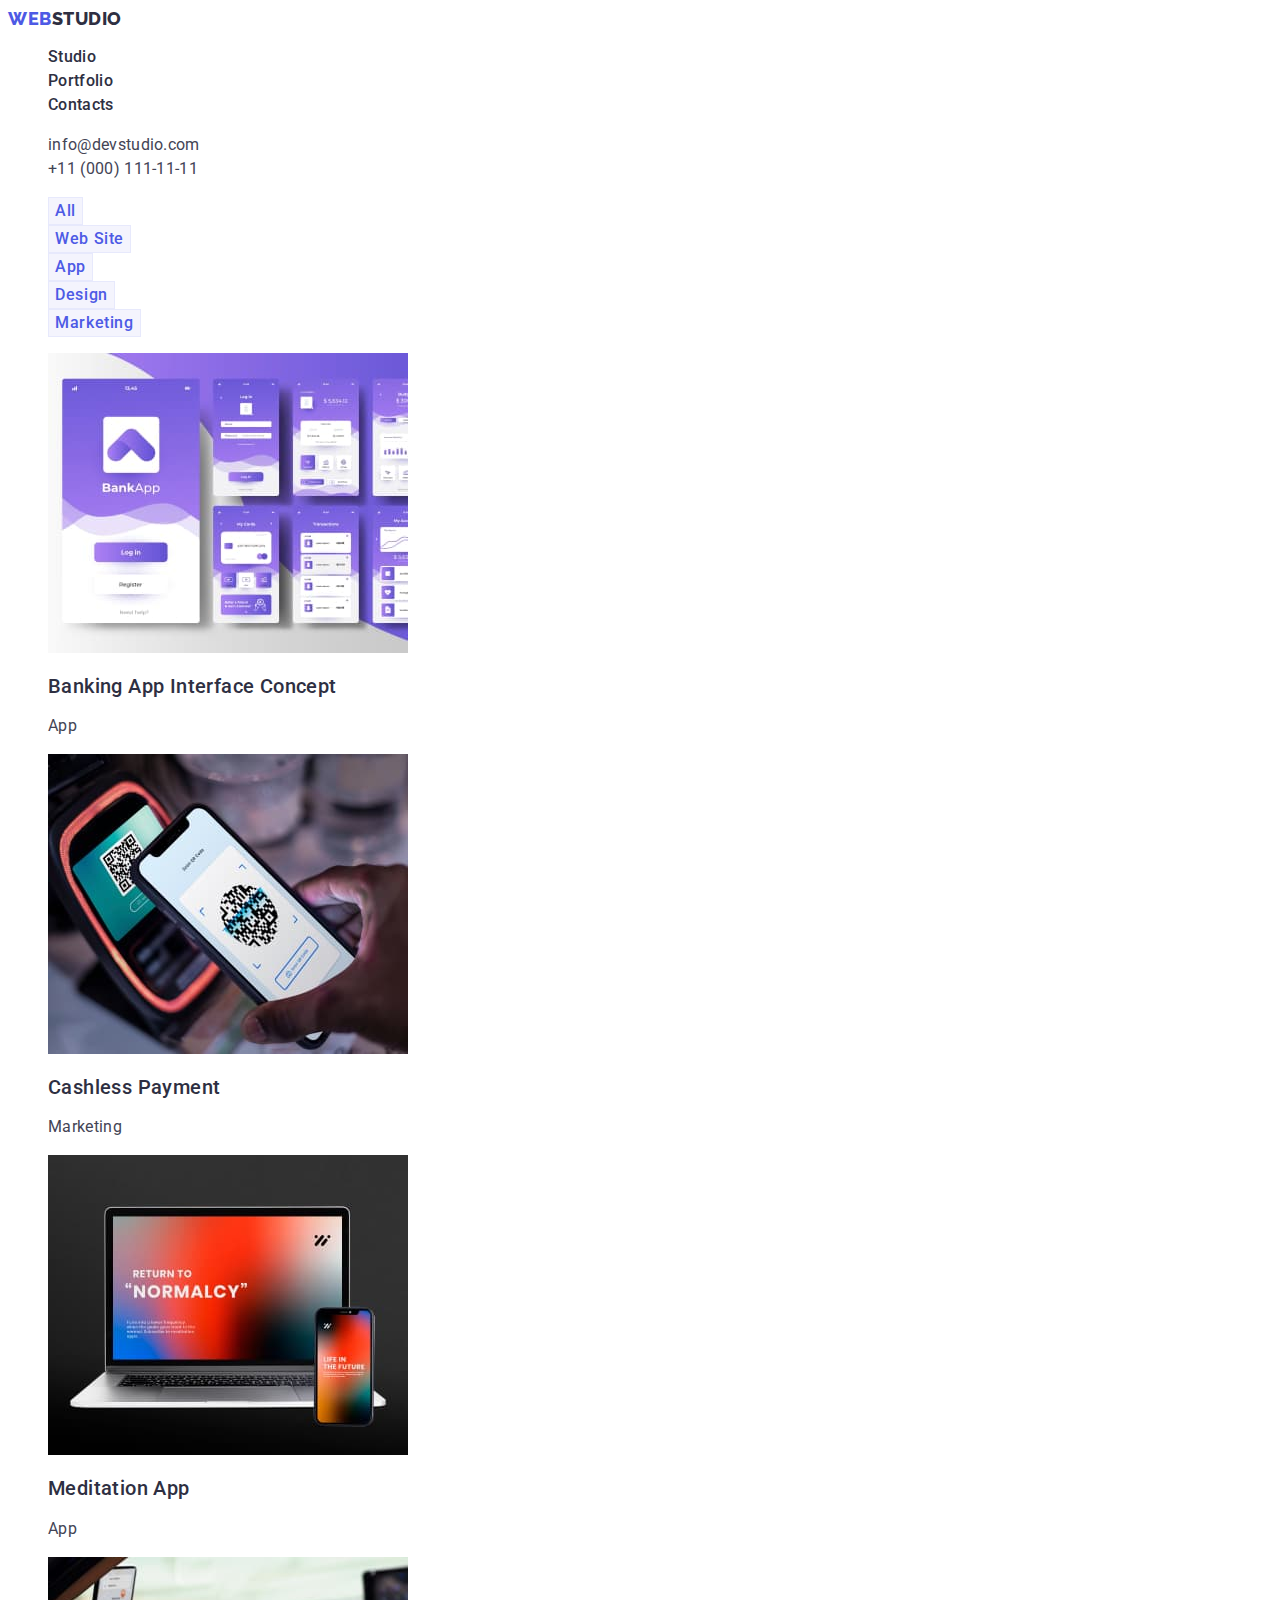
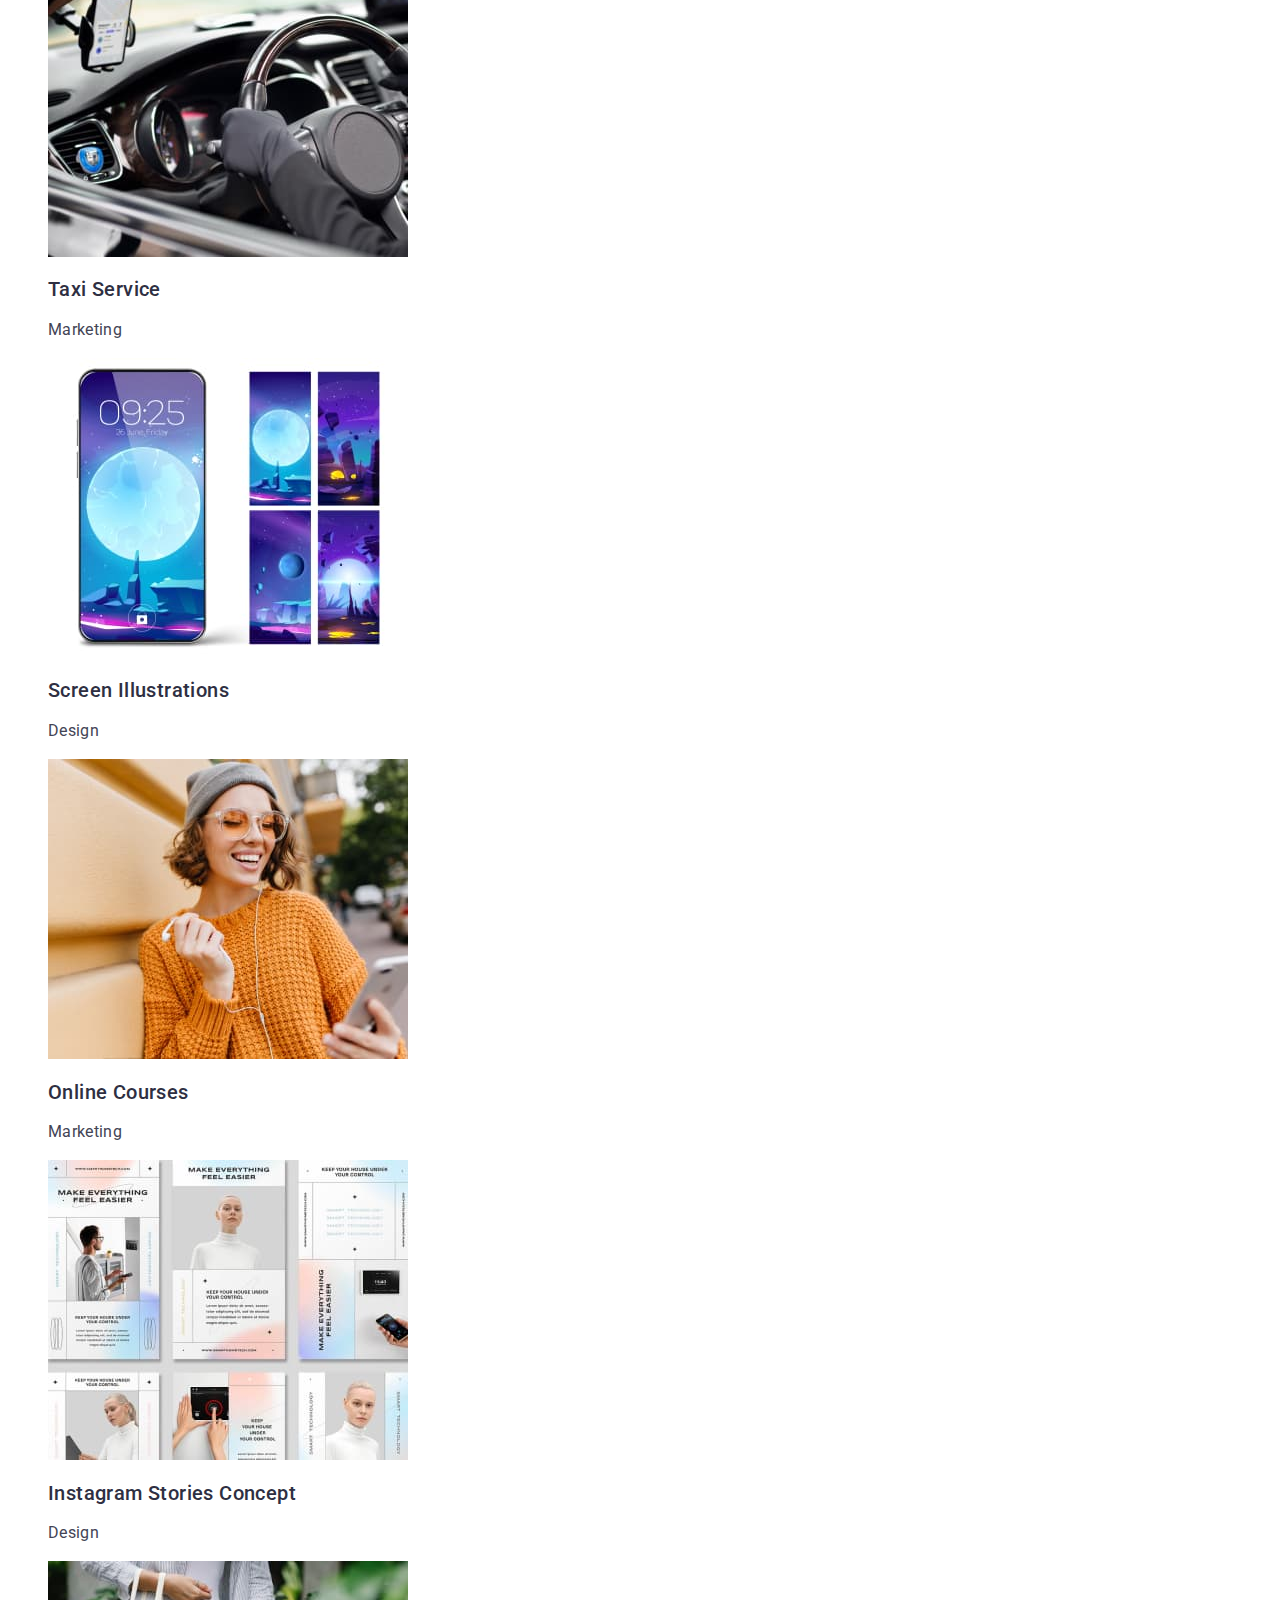
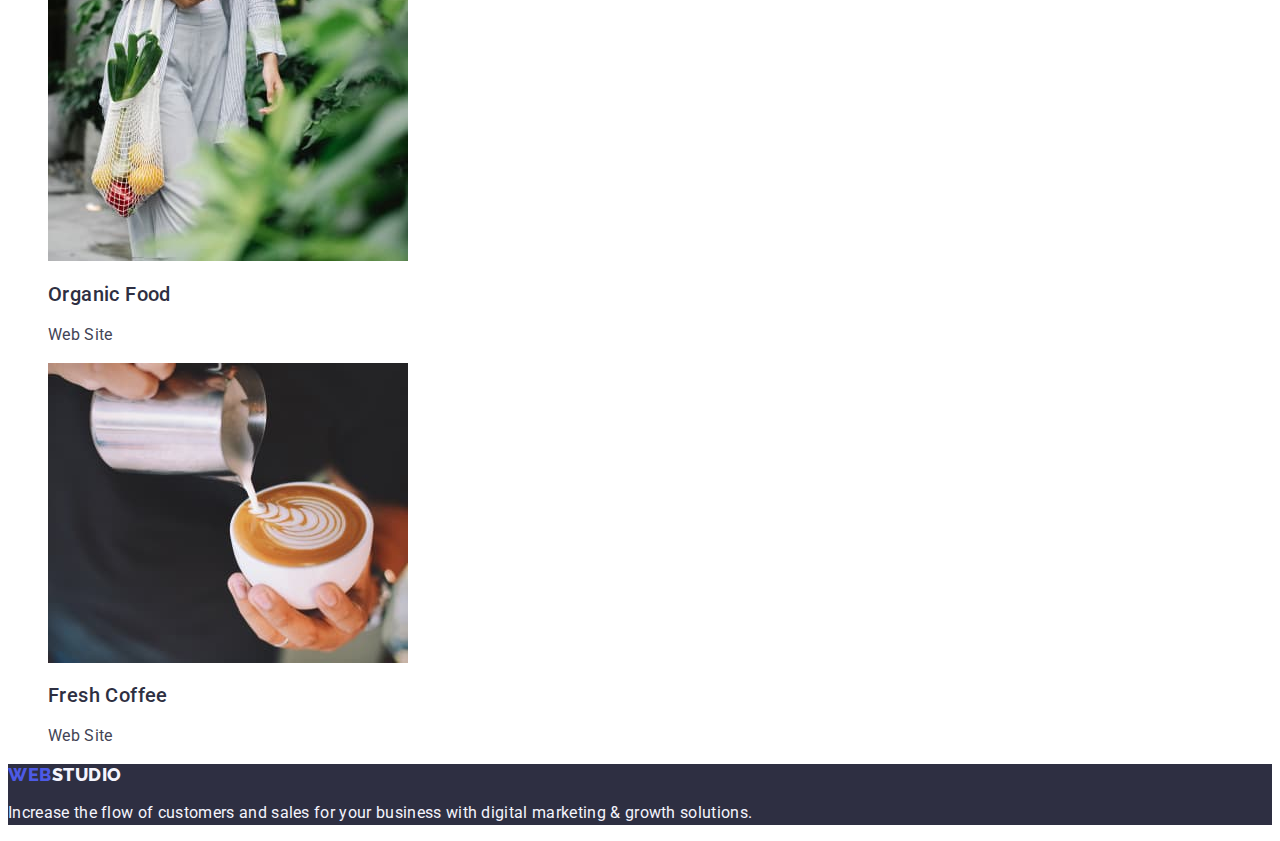
==== commit 276d2148: "fixed images in portfolio" ====
--- a/portfolio.html
+++ b/portfolio.html
@@ -67,9 +67,9 @@
                 width="360"
                 class="link"
               />
+              <h2 class="subtitle">Banking App Interface Concept</h2>
+              <p class="pic-description">App</p>
             </a>
-            <h2 class="subtitle">Banking App Interface</h2>
-            <p class="pic-description">App</p>
           </li>
           <li>
             <a href="#" class="link">
@@ -79,11 +79,9 @@
                 width="360"
                 class="link"
               />
+              <h2 class="subtitle">Cashless Payment</h2>
+              <p class="pic-description">Marketing</p>
             </a>
-          </li>
-          <li>
-            <h2 class="subtitle">Cashless Payment</h2>
-            <p class="pic-description">Marketing</p>
           </li>
           <li>
             <a href="#" class="link">
@@ -93,81 +91,81 @@
                 width="360"
                 class="link"
               />
+              <h2 class="subtitle">Meditation App</h2>
+              <p class="pic-description">App</p>
             </a>
-            <h2 class="subtitle">Medication App</h2>
-            <p class="pic-description">App</p>
           </li>
           <li>
             <a href="#" class="link">
               <img
-                src="./images/TaxiService(1).jpg"
+                src="./images/TaxiService.jpg"
                 alt="Partial image of a taxi driver using mobile navigation in the app"
                 width="360"
                 class="link"
               />
+              <h2 class="subtitle">Taxi Service</h2>
+              <p class="pic-description">Marketing</p>
             </a>
-            <h2 class="subtitle">Taxi Service</h2>
-            <p class="pic-description">Marketing</p>
           </li>
           <li>
             <a href="#" class="link">
               <img
-                src="./images/ScreenIllustrations(1).jpg"
+                src="./images/ScreenIllustrations.jpg"
                 alt="A view of a unique screen saver design on a mobile phone and its four variations"
                 width="360"
                 class="link"
               />
+              <h2 class="subtitle">Screen Illustrations</h2>
+              <p class="pic-description">Design</p>
             </a>
-            <h2 class="subtitle">Screen Illustrations</h2>
-            <p class="pic-description">Design</p>
           </li>
           <li>
             <a href="#" class="link">
               <img
-                src="./images/OnlineCourses(1).jpg"
+                src="./images/OnlineCourses.jpg"
                 alt="Smiling girl in orange sweater taking online courses walking down street using phone and headphones"
                 width="360"
                 class="link"
               />
+              <h2 class="subtitle">Online Courses</h2>
+              <p class="pic-description">Marketing</p>
             </a>
-            <h2 class="subtitle">Online Courses</h2>
-            <p class="pic-description">Marketing</p>
           </li>
           <li>
             <a href="#" class="link">
               <img
-                src="./images/InstagramStoriesConcept(1).jpg"
+                src="./images/InstagramStoriesConcept.jpg"
                 alt="an example of a stylized execution of stories on Instagram"
                 width="360"
                 class="link"
               />
+              <h2 class="subtitle">Instagram Stories Concept</h2>
+              <p class="pic-description">Design</p>
             </a>
-            <h2 class="subtitle">Instagram Stories Concept</h2>
-            <p class="pic-description">Design</p>
           </li>
           <li>
             <a href="#" class="link">
               <img
-                src="./images/OrganicFood(1).jpg"
+                src="./images/OrganicFood.jpg"
                 alt="a woman in light-colored clothes carries a white eco-mesh bag filled with vegetables and fruits"
                 width="360"
                 class="link"
               />
+              <h2 class="subtitle">Organic Food</h2>
+              <p class="pic-description">Web Site</p>
             </a>
-            <h2 class="subtitle">Organic Food</h2>
-            <p class="pic-description">Web Site</p>
           </li>
           <li>
             <a href="#" class="link">
               <img
-                src="./images/FreshCoffee(1).jpg"
+                src="./images/FreshCoffee.jpg"
                 alt="a man adds whipped cream to a white cup of coffee"
                 width="360"
                 class="link"
               />
+              <h2 class="subtitle">Fresh Coffee</h2>
+              <p class="pic-description">Web Site</p>
             </a>
-            <h2 class="subtitle">Fresh Coffee</h2>
-            <p class="pic-description">Web site</p>
           </li>
         </ul>
       </section>
